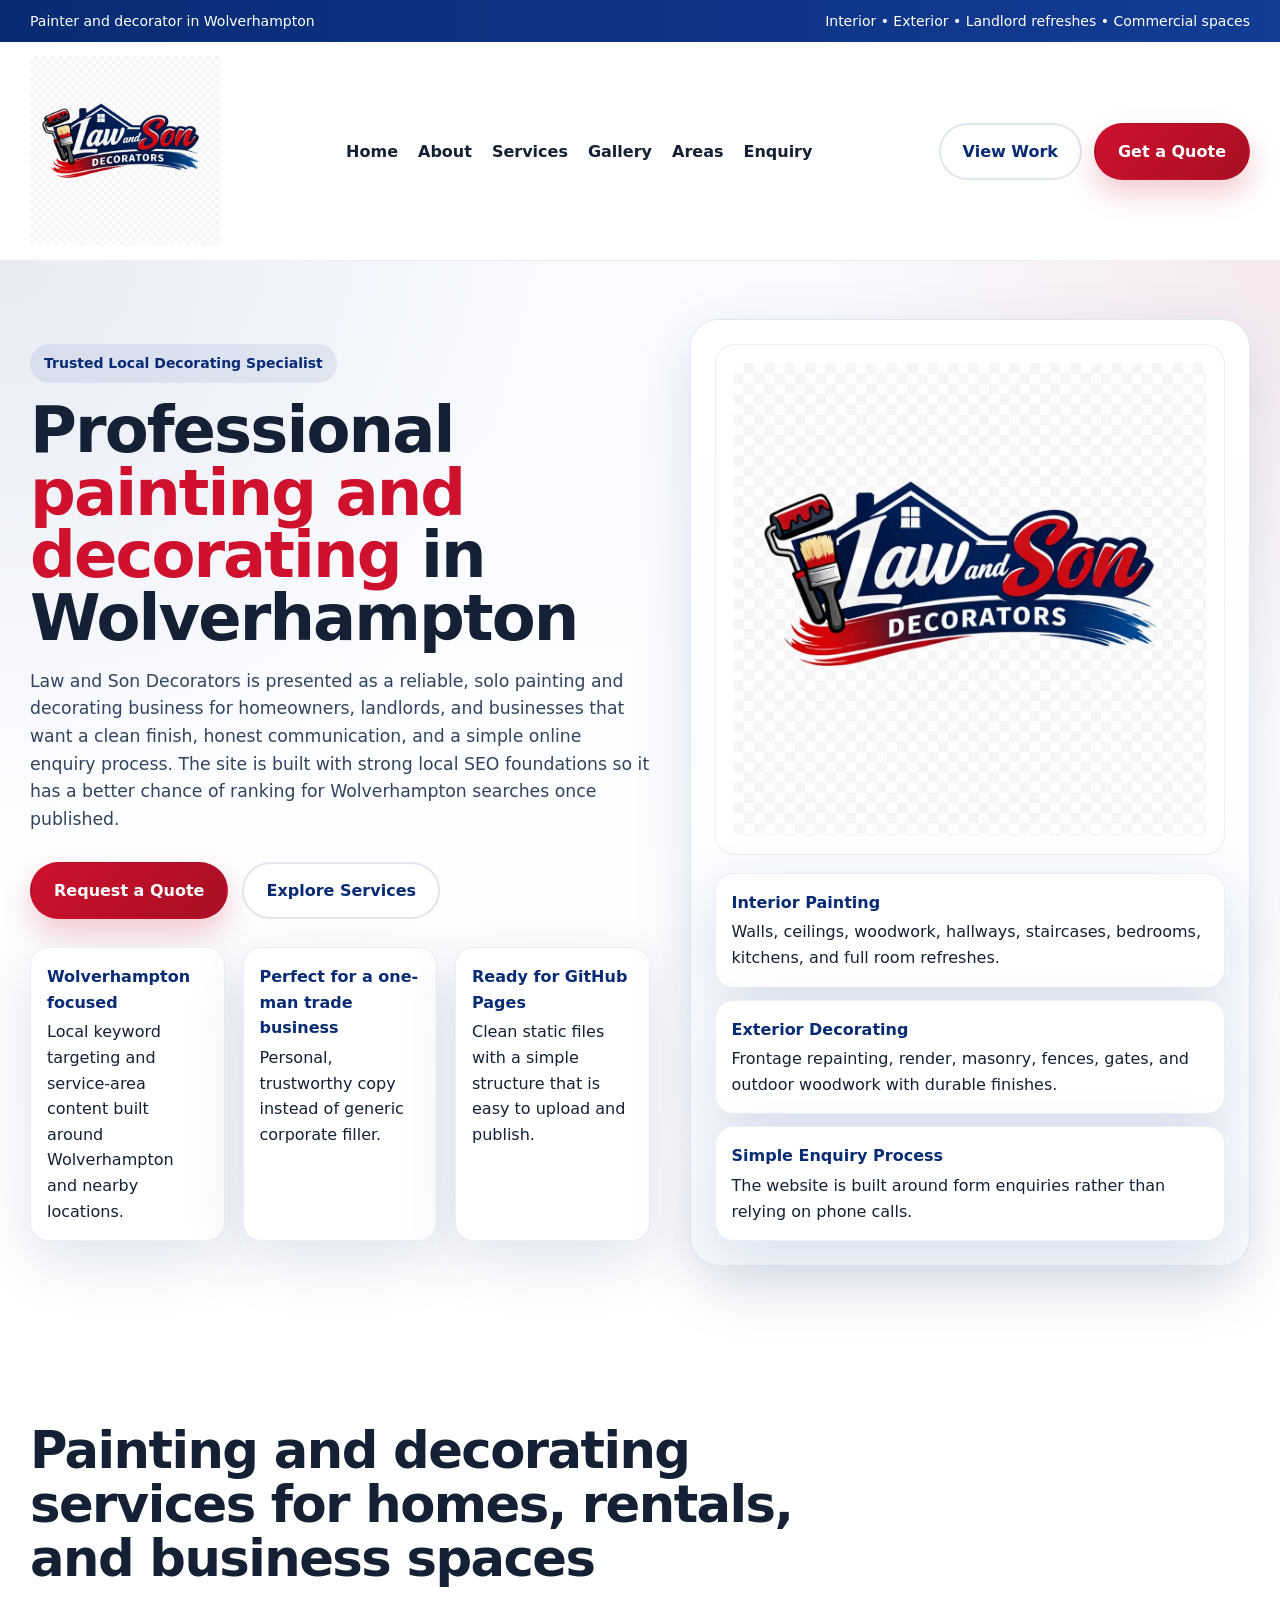
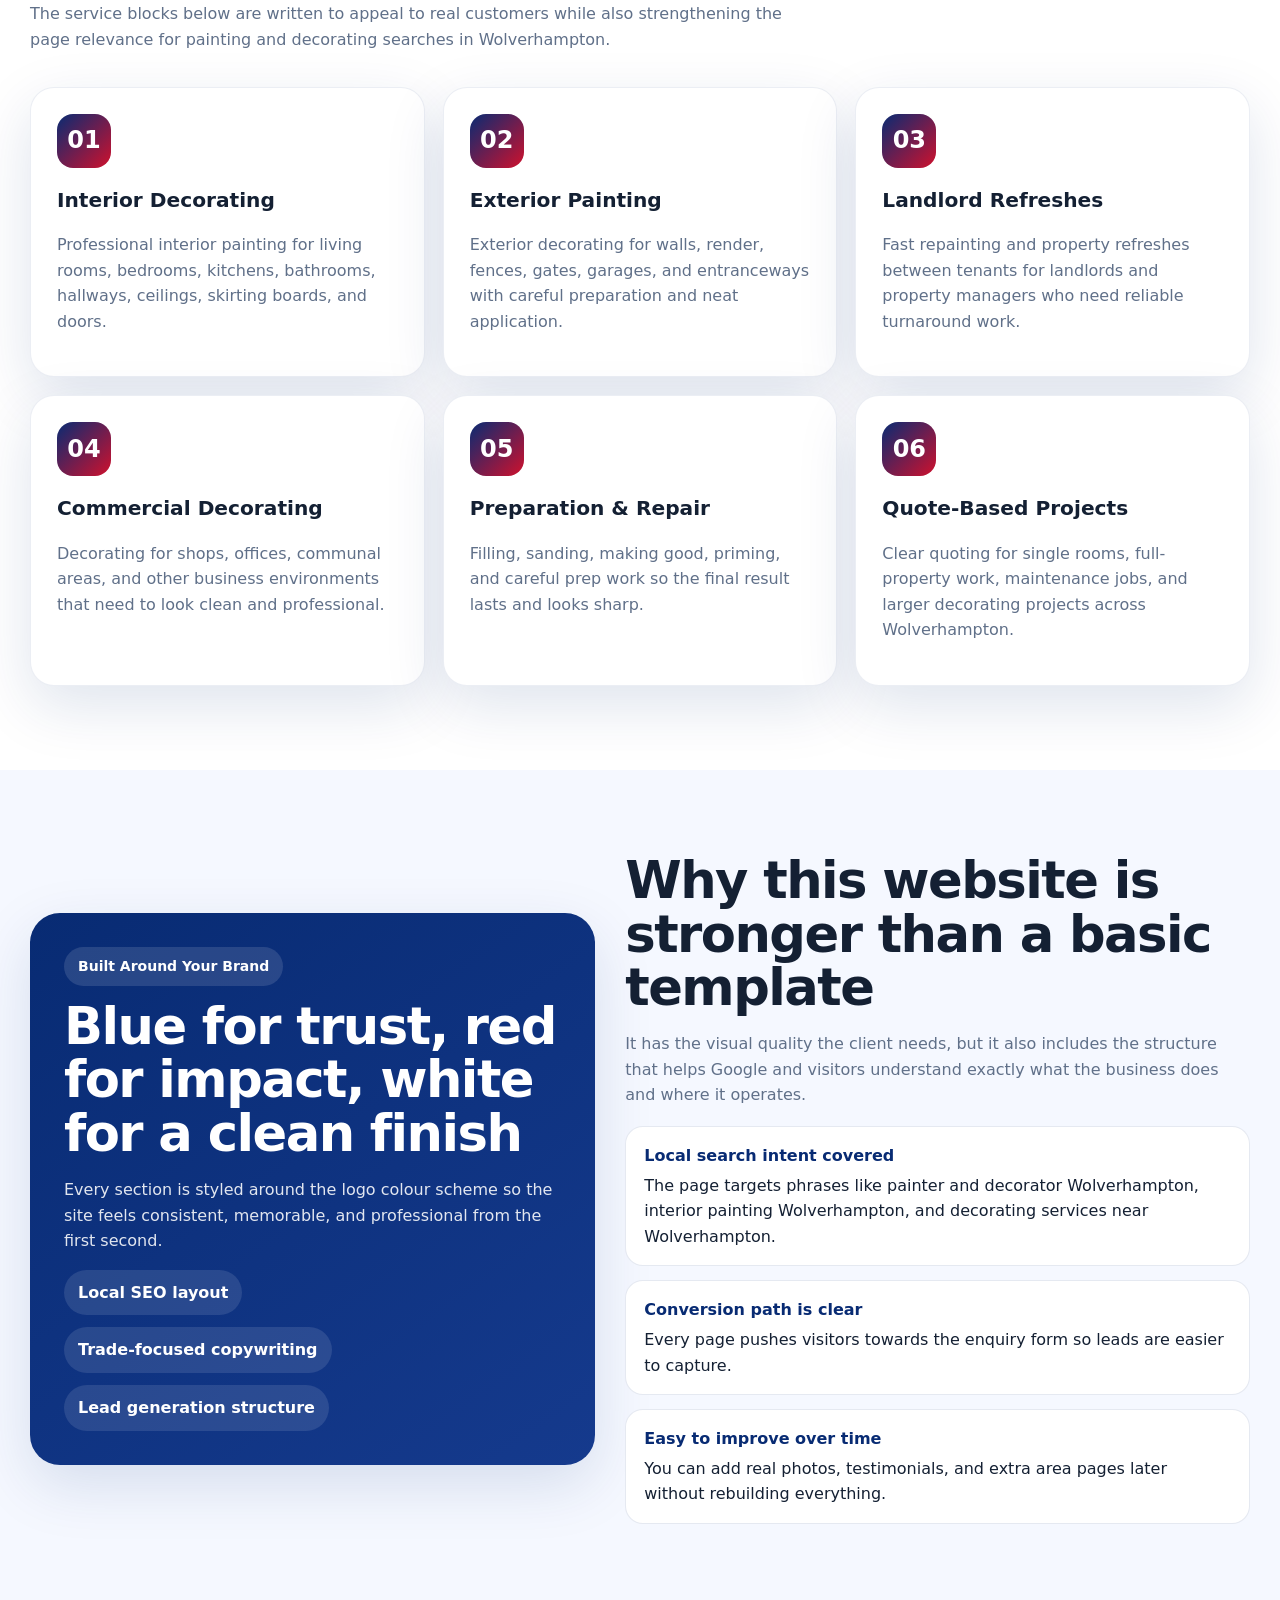
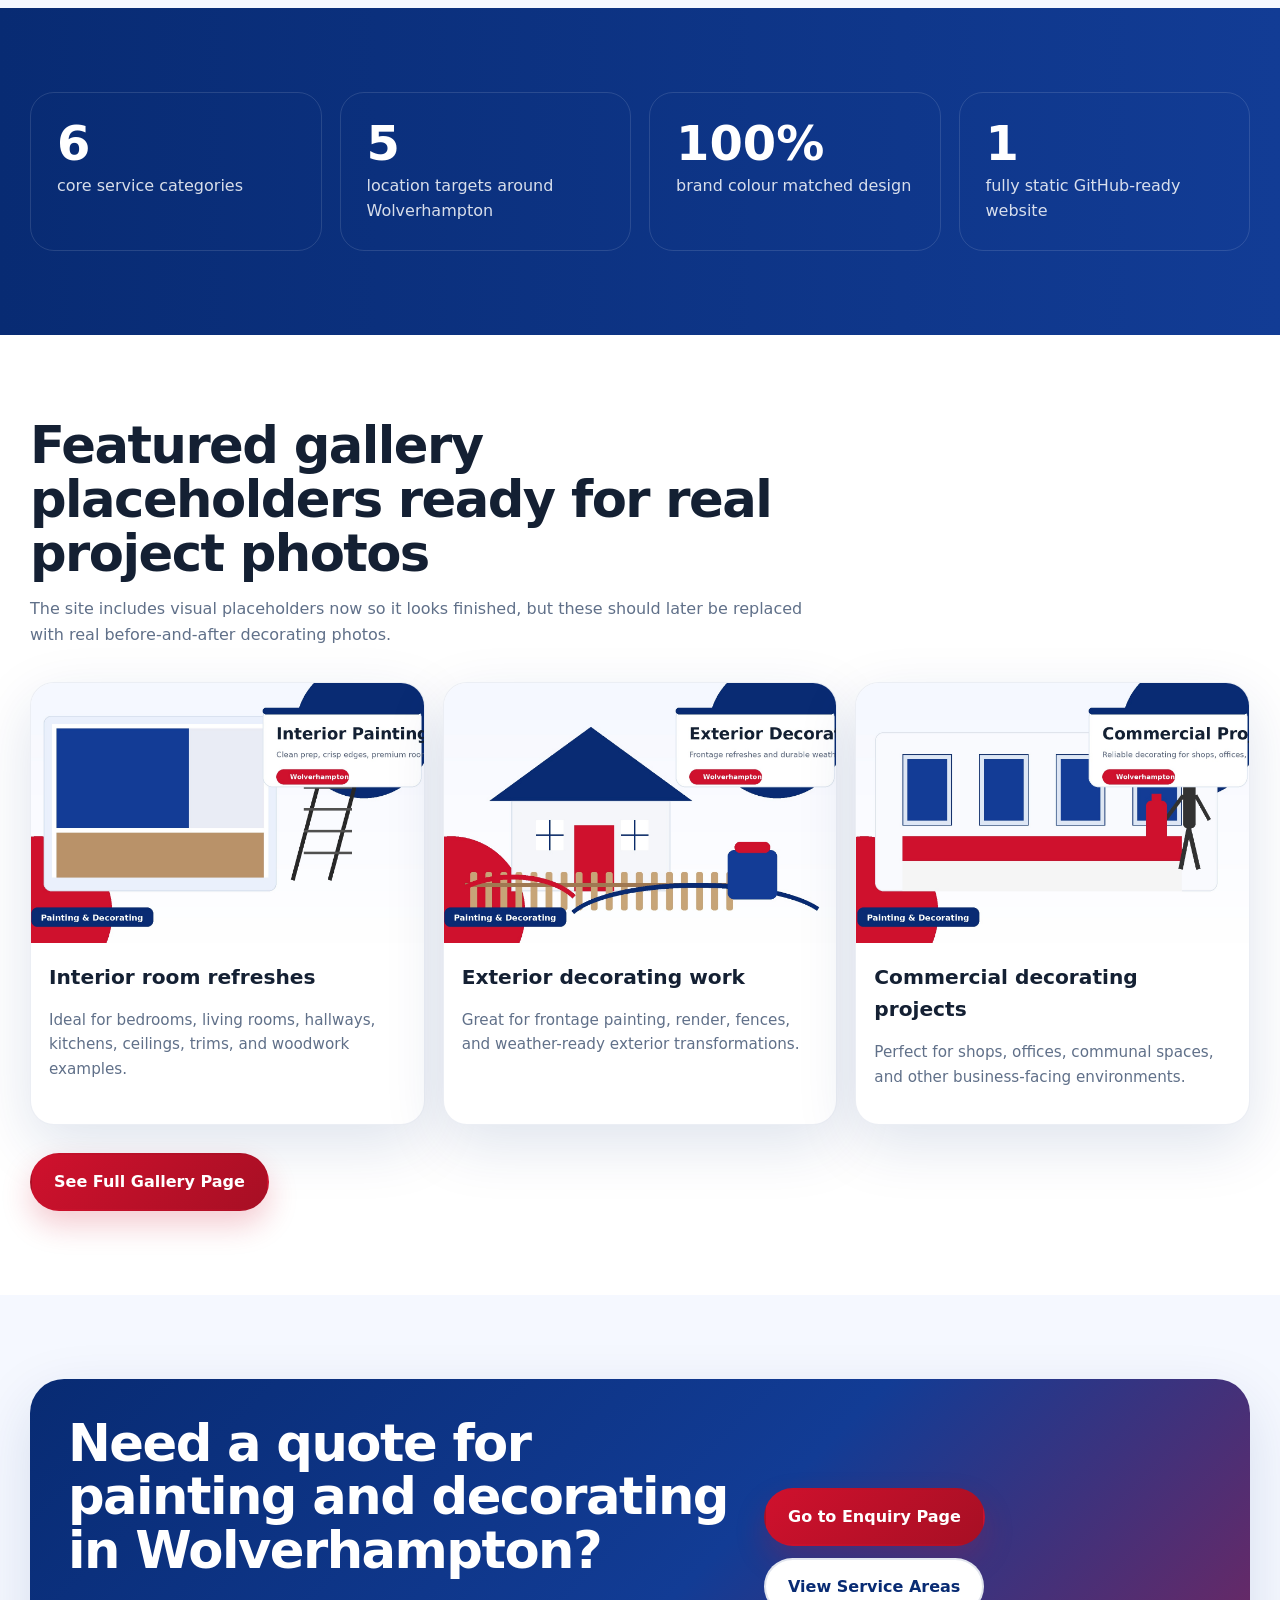
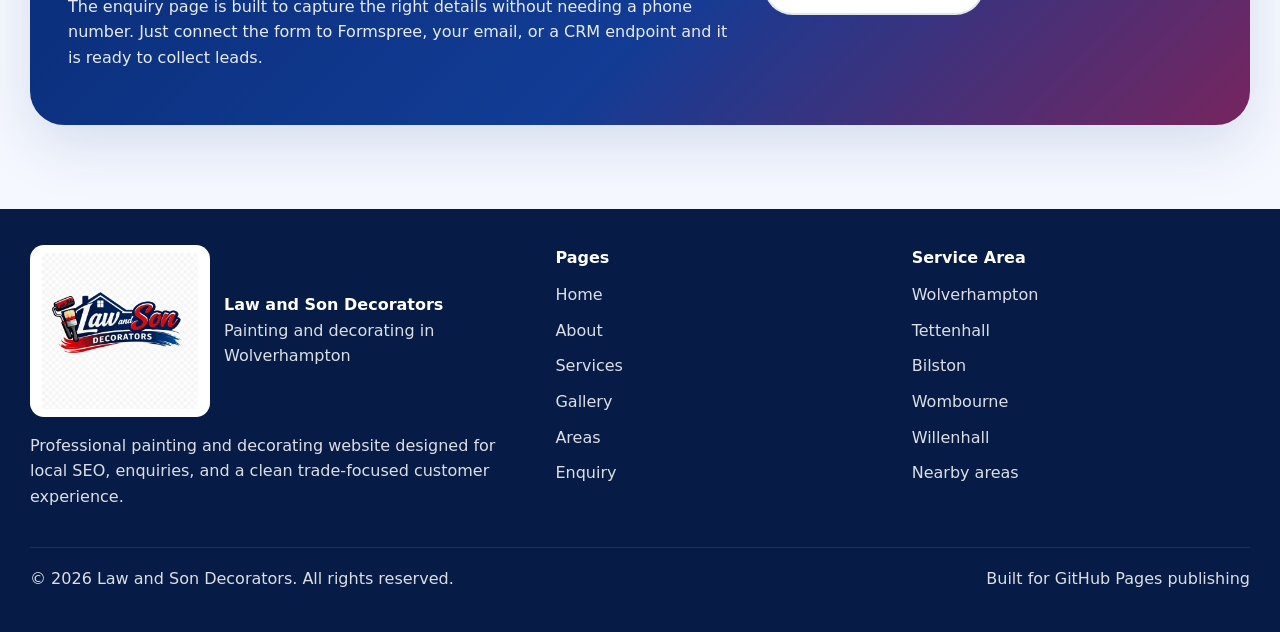
==== index.html @ 8b0f20b0 "Add files via upload" ====
<!DOCTYPE html>
<html lang="en-GB">
<head>
  <meta charset="UTF-8" />
<meta name="viewport" content="width=device-width, initial-scale=1.0" />
<link rel="icon" href="assets/images/favicon.png" />
<link rel="stylesheet" href="assets/css/styles.css" />
<script defer src="assets/js/main.js"></script>
  <title>Painter and Decorator Wolverhampton | Law and Son Decorators</title>
  <meta name="description" content="Law and Son Decorators is a Wolverhampton painting and decorating business offering interior painting, exterior decorating, landlord refreshes and commercial decorating services." />
  <meta name="keywords" content="painter and decorator Wolverhampton, Wolverhampton decorators, interior painting Wolverhampton, exterior painting Wolverhampton, decorating services Wolverhampton" />
  <meta name="robots" content="index,follow,max-image-preview:large" />
  <link rel="canonical" href="https://www.lawandsondecorators.co.uk/" />
  <meta property="og:title" content="Law and Son Decorators | Painter and Decorator in Wolverhampton" />
  <meta property="og:description" content="Professional painting and decorating services in Wolverhampton for homes, landlords and commercial spaces." />
  <meta property="og:type" content="website" />
  <meta property="og:locale" content="en_GB" />
  
<script type="application/ld+json">
{
  "@context":"https://schema.org",
  "@type":"HousePainter",
  "name":"Law and Son Decorators",
  "image":"https://www.lawandsondecorators.co.uk/assets/images/logo.jpg",
  "url":"https://www.lawandsondecorators.co.uk/",
  "areaServed":[
    {"@type":"City","name":"Wolverhampton"},
    {"@type":"Place","name":"Tettenhall"},
    {"@type":"Place","name":"Bilston"},
    {"@type":"Place","name":"Wombourne"},
    {"@type":"Place","name":"Willenhall"}
  ],
  "address":{
    "@type":"PostalAddress",
    "addressLocality":"Wolverhampton",
    "addressCountry":"GB"
  },
  "description":"Painting and decorating services in Wolverhampton including interior painting, exterior decorating, landlord refreshes and commercial decorating."
}
</script>

</head>
<body>
  
<div class="topbar">
  <div class="container topbar-inner">
    <div>Painter and decorator in Wolverhampton</div>
    <div>Interior • Exterior • Landlord refreshes • Commercial spaces</div>
  </div>
</div>

  
<header>
  <div class="container">
    <nav class="nav">
      <a class="brand" href="index.html" aria-label="Law and Son Decorators home">
        <img src="assets/images/logo.jpg" alt="Law and Son Decorators logo" />
      </a>

      <div class="nav-links">
        <a href="index.html">Home</a>
        <a href="about.html">About</a>
        <a href="services.html">Services</a>
        <a href="gallery.html">Gallery</a>
        <a href="areas.html">Areas</a>
        <a href="enquiry.html">Enquiry</a>
      </div>

      <div class="nav-cta">
        <a class="btn btn-secondary" href="gallery.html">View Work</a>
        <a class="btn btn-primary" href="enquiry.html">Get a Quote</a>
      </div>

      <button class="menu-btn" id="menuToggle" aria-label="Toggle menu">Menu</button>
    </nav>

    <div class="mobile-panel" id="mobilePanel">
      <div class="mobile-links">
        <a href="index.html">Home</a>
        <a href="about.html">About</a>
        <a href="services.html">Services</a>
        <a href="gallery.html">Gallery</a>
        <a href="areas.html">Areas</a>
        <a href="enquiry.html">Enquiry</a>
      </div>
    </div>
  </div>
</header>


  <main>
    <section class="hero">
      <div class="container hero-grid">
        <div>
          <div class="eyebrow">Trusted Local Decorating Specialist</div>
          <h1>Professional <span>painting and decorating</span> in Wolverhampton</h1>
          <p class="lead">
            Law and Son Decorators is presented as a reliable, solo painting and decorating business for homeowners,
            landlords, and businesses that want a clean finish, honest communication, and a simple online enquiry process.
            The site is built with strong local SEO foundations so it has a better chance of ranking for Wolverhampton searches once published.
          </p>

          <div class="hero-actions">
            <a class="btn btn-primary" href="enquiry.html">Request a Quote</a>
            <a class="btn btn-secondary" href="services.html">Explore Services</a>
          </div>

          <div class="hero-points">
            <div class="point">
              <strong>Wolverhampton focused</strong>
              Local keyword targeting and service-area content built around Wolverhampton and nearby locations.
            </div>
            <div class="point">
              <strong>Perfect for a one-man trade business</strong>
              Personal, trustworthy copy instead of generic corporate filler.
            </div>
            <div class="point">
              <strong>Ready for GitHub Pages</strong>
              Clean static files with a simple structure that is easy to upload and publish.
            </div>
          </div>
        </div>

        <div class="hero-card">
          <div class="hero-logo">
            <img src="assets/images/logo.jpg" alt="Law and Son Decorators logo" />
          </div>
          <div class="quote-stack">
            <div class="point">
              <strong>Interior Painting</strong>
              Walls, ceilings, woodwork, hallways, staircases, bedrooms, kitchens, and full room refreshes.
            </div>
            <div class="point">
              <strong>Exterior Decorating</strong>
              Frontage repainting, render, masonry, fences, gates, and outdoor woodwork with durable finishes.
            </div>
            <div class="point">
              <strong>Simple Enquiry Process</strong>
              The website is built around form enquiries rather than relying on phone calls.
            </div>
          </div>
        </div>
      </div>
    </section>

    <section class="section">
      <div class="container">
        <div class="section-head">
          <h2>Painting and decorating services for homes, rentals, and business spaces</h2>
          <p class="muted">
            The service blocks below are written to appeal to real customers while also strengthening the page relevance for painting and decorating searches in Wolverhampton.
          </p>
        </div>

        <div class="grid-3">
          <article class="card">
            <div class="icon">01</div>
            <h3>Interior Decorating</h3>
            <p class="muted">Professional interior painting for living rooms, bedrooms, kitchens, bathrooms, hallways, ceilings, skirting boards, and doors.</p>
          </article>
          <article class="card">
            <div class="icon">02</div>
            <h3>Exterior Painting</h3>
            <p class="muted">Exterior decorating for walls, render, fences, gates, garages, and entranceways with careful preparation and neat application.</p>
          </article>
          <article class="card">
            <div class="icon">03</div>
            <h3>Landlord Refreshes</h3>
            <p class="muted">Fast repainting and property refreshes between tenants for landlords and property managers who need reliable turnaround work.</p>
          </article>
          <article class="card">
            <div class="icon">04</div>
            <h3>Commercial Decorating</h3>
            <p class="muted">Decorating for shops, offices, communal areas, and other business environments that need to look clean and professional.</p>
          </article>
          <article class="card">
            <div class="icon">05</div>
            <h3>Preparation & Repair</h3>
            <p class="muted">Filling, sanding, making good, priming, and careful prep work so the final result lasts and looks sharp.</p>
          </article>
          <article class="card">
            <div class="icon">06</div>
            <h3>Quote-Based Projects</h3>
            <p class="muted">Clear quoting for single rooms, full-property work, maintenance jobs, and larger decorating projects across Wolverhampton.</p>
          </article>
        </div>
      </div>
    </section>

    <section class="section off">
      <div class="container split">
        <div class="panel">
          <div>
            <div class="eyebrow">Built Around Your Brand</div>
            <h2 style="color:white;margin-top:14px;">Blue for trust, red for impact, white for a clean finish</h2>
            <p>
              Every section is styled around the logo colour scheme so the site feels consistent, memorable, and professional from the first second.
            </p>
          </div>
          <div class="badges">
            <div class="badge">Local SEO layout</div>
            <div class="badge">Trade-focused copywriting</div>
            <div class="badge">Lead generation structure</div>
          </div>
        </div>

        <div>
          <div class="section-head" style="margin-bottom:18px;">
            <h2>Why this website is stronger than a basic template</h2>
            <p class="muted">
              It has the visual quality the client needs, but it also includes the structure that helps Google and visitors understand exactly what the business does and where it operates.
            </p>
          </div>
          <div class="checklist">
            <div class="check">
              <strong>Local search intent covered</strong>
              The page targets phrases like painter and decorator Wolverhampton, interior painting Wolverhampton, and decorating services near Wolverhampton.
            </div>
            <div class="check">
              <strong>Conversion path is clear</strong>
              Every page pushes visitors towards the enquiry form so leads are easier to capture.
            </div>
            <div class="check">
              <strong>Easy to improve over time</strong>
              You can add real photos, testimonials, and extra area pages later without rebuilding everything.
            </div>
          </div>
        </div>
      </div>
    </section>

    <section class="section stats">
      <div class="container">
        <div class="stats-grid">
          <div class="stat-card">
            <strong>6</strong>
            <span>core service categories</span>
          </div>
          <div class="stat-card">
            <strong>5</strong>
            <span>location targets around Wolverhampton</span>
          </div>
          <div class="stat-card">
            <strong>100%</strong>
            <span>brand colour matched design</span>
          </div>
          <div class="stat-card">
            <strong>1</strong>
            <span>fully static GitHub-ready website</span>
          </div>
        </div>
      </div>
    </section>

    <section class="section" id="featured-work">
      <div class="container">
        <div class="section-head">
          <h2>Featured gallery placeholders ready for real project photos</h2>
          <p class="muted">
            The site includes visual placeholders now so it looks finished, but these should later be replaced with real before-and-after decorating photos.
          </p>
        </div>

        <div class="gallery-grid">
          <article class="photo-card">
            <img src="assets/images/interior-painting.jpg" alt="Interior painting service visual for Law and Son Decorators" />
            <div class="copy">
              <h3>Interior room refreshes</h3>
              <p class="small">Ideal for bedrooms, living rooms, hallways, kitchens, ceilings, trims, and woodwork examples.</p>
            </div>
          </article>
          <article class="photo-card">
            <img src="assets/images/exterior-decorating.jpg" alt="Exterior decorating service visual for Law and Son Decorators" />
            <div class="copy">
              <h3>Exterior decorating work</h3>
              <p class="small">Great for frontage painting, render, fences, and weather-ready exterior transformations.</p>
            </div>
          </article>
          <article class="photo-card">
            <img src="assets/images/commercial-decorating.jpg" alt="Commercial decorating service visual for Law and Son Decorators" />
            <div class="copy">
              <h3>Commercial decorating projects</h3>
              <p class="small">Perfect for shops, offices, communal spaces, and other business-facing environments.</p>
            </div>
          </article>
        </div>

        <div style="margin-top:28px;">
          <a class="btn btn-primary" href="gallery.html">See Full Gallery Page</a>
        </div>
      </div>
    </section>

    <section class="section off">
      <div class="container">
        <div class="cta-box">
          <div>
            <h2 style="color:white;margin:0 0 12px;">Need a quote for painting and decorating in Wolverhampton?</h2>
            <p>
              The enquiry page is built to capture the right details without needing a phone number.
              Just connect the form to Formspree, your email, or a CRM endpoint and it is ready to collect leads.
            </p>
          </div>
          <div style="display:flex;gap:12px;flex-wrap:wrap;">
            <a class="btn btn-primary" href="enquiry.html">Go to Enquiry Page</a>
            <a class="btn btn-secondary" href="areas.html">View Service Areas</a>
          </div>
        </div>
      </div>
    </section>
  </main>

  
<footer>
  <div class="container">
    <div class="footer-top">
      <div>
        <div class="footer-brand">
          <img src="assets/images/logo.jpg" alt="Law and Son Decorators footer logo" />
          <div>
            <div style="font-weight:800;color:white;">Law and Son Decorators</div>
            <div>Painting and decorating in Wolverhampton</div>
          </div>
        </div>
        <p style="max-width:46ch;margin-top:16px;">
          Professional painting and decorating website designed for local SEO, enquiries, and a clean trade-focused customer experience.
        </p>
      </div>

      <div>
        <div style="font-weight:800;color:white;margin-bottom:12px;">Pages</div>
        <div class="footer-list">
          <a href="index.html">Home</a>
          <a href="about.html">About</a>
          <a href="services.html">Services</a>
          <a href="gallery.html">Gallery</a>
          <a href="areas.html">Areas</a>
          <a href="enquiry.html">Enquiry</a>
        </div>
      </div>

      <div>
        <div style="font-weight:800;color:white;margin-bottom:12px;">Service Area</div>
        <div class="footer-list">
          <span>Wolverhampton</span>
          <span>Tettenhall</span>
          <span>Bilston</span>
          <span>Wombourne</span>
          <span>Willenhall</span>
          <span>Nearby areas</span>
        </div>
      </div>
    </div>

    <div class="copy-row">
      <div>© 2026 Law and Son Decorators. All rights reserved.</div>
      <div>Built for GitHub Pages publishing</div>
    </div>
  </div>
</footer>

</body>
</html>
---- assets/css/styles.css ----
:root{
  --navy:#082b73;
  --navy-2:#123c95;
  --red:#cf112d;
  --red-2:#e43a52;
  --red-3:#a70f24;
  --white:#ffffff;
  --off:#f5f8ff;
  --off-2:#eef4ff;
  --ink:#142033;
  --muted:#607089;
  --line:#d8e1ef;
  --shadow:0 20px 60px rgba(8,43,115,.13);
  --radius:24px;
  --radius-sm:18px;
  --max:1220px;
}
*{box-sizing:border-box}
html{scroll-behavior:smooth}
body{
  margin:0;
  font-family:Inter,ui-sans-serif,system-ui,-apple-system,"Segoe UI",Arial,sans-serif;
  color:var(--ink);
  background:#fff;
  line-height:1.6;
}
img{max-width:100%;display:block}
a{text-decoration:none;color:inherit}
.container{width:min(var(--max),calc(100% - 32px));margin:0 auto}
.topbar{
  background:linear-gradient(90deg,var(--navy),var(--navy-2));
  color:#fff;
  font-size:14px;
}
.topbar-inner{
  display:flex;
  justify-content:space-between;
  gap:14px;
  flex-wrap:wrap;
  padding:10px 0;
}
header{
  position:sticky;
  top:0;
  z-index:50;
  background:rgba(255,255,255,.96);
  backdrop-filter:blur(14px);
  border-bottom:1px solid rgba(8,43,115,.08);
}
.nav{
  display:flex;
  align-items:center;
  justify-content:space-between;
  gap:18px;
  padding:14px 0;
}
.brand img{
  width:190px;
  max-width:44vw;
  object-fit:contain;
}
.nav-links{
  display:flex;
  align-items:center;
  gap:20px;
  font-weight:700;
}
.nav-links a:hover,.nav-links a.active{color:var(--navy)}
.nav-cta{
  display:flex;
  align-items:center;
  gap:12px;
}
.menu-btn{
  display:none;
  border:1px solid var(--line);
  background:#fff;
  border-radius:12px;
  padding:10px 12px;
  color:var(--navy);
  font-weight:800;
}
.mobile-panel{display:none;padding:0 0 14px}
.mobile-panel.open{display:block}
.mobile-links{
  display:grid;
  gap:10px;
  padding-top:10px;
  border-top:1px solid rgba(8,43,115,.08);
}
.mobile-links a{
  padding:10px 0;
  font-weight:700;
}
.btn{
  display:inline-flex;
  align-items:center;
  justify-content:center;
  gap:10px;
  border-radius:999px;
  padding:14px 22px;
  border:2px solid transparent;
  font-weight:800;
  transition:.2s ease;
}
.btn:hover{transform:translateY(-1px)}
.btn-primary{
  background:linear-gradient(135deg,var(--red),var(--red-3));
  color:#fff;
  box-shadow:0 14px 30px rgba(207,17,45,.22);
}
.btn-secondary{
  background:#fff;
  color:var(--navy);
  border-color:rgba(8,43,115,.12);
}
.hero{
  position:relative;
  overflow:hidden;
  background:
    radial-gradient(circle at top right, rgba(207,17,45,.08), transparent 28%),
    radial-gradient(circle at left top, rgba(8,43,115,.08), transparent 34%),
    linear-gradient(180deg, #f9fbff 0%, #fff 85%);
}
.hero-grid{
  display:grid;
  grid-template-columns:1.05fr .95fr;
  gap:40px;
  align-items:center;
  padding:58px 0 74px;
}
.eyebrow{
  display:inline-flex;
  align-items:center;
  gap:10px;
  padding:8px 14px;
  border-radius:999px;
  background:rgba(8,43,115,.08);
  color:var(--navy);
  font-weight:800;
  font-size:14px;
}
h1,.h1{
  font-size:clamp(2.4rem,5vw,4.7rem);
  line-height:.98;
  letter-spacing:-.03em;
  margin:16px 0 18px;
}
h2,.h2{
  font-size:clamp(2rem,4vw,3.2rem);
  line-height:1.05;
  letter-spacing:-.03em;
  margin:0 0 12px;
}
h3{
  margin:0 0 8px;
  font-size:1.26rem;
}
.lead{
  font-size:1.08rem;
  color:#31445d;
  max-width:63ch;
}
.hero h1 span,.page-banner h1 span{color:var(--red)}
.hero-actions{
  display:flex;
  gap:14px;
  flex-wrap:wrap;
  margin:28px 0;
}
.hero-points,.stats-grid,.grid-2,.grid-3,.gallery-grid,.service-detail-grid,.areas-grid,.testimonial-grid,.footer-top{
  display:grid;
  gap:18px;
}
.hero-points{grid-template-columns:repeat(3,minmax(0,1fr)); margin-top:18px}
.grid-2{grid-template-columns:repeat(2,minmax(0,1fr))}
.grid-3,.areas-grid,.testimonial-grid{grid-template-columns:repeat(3,minmax(0,1fr))}
.stats-grid{grid-template-columns:repeat(4,minmax(0,1fr))}
.gallery-grid{grid-template-columns:repeat(3,minmax(0,1fr))}
.service-detail-grid{grid-template-columns:repeat(2,minmax(0,1fr))}
.card,.stat-card,.info-card,.photo-card,.contact-card,.feature-card{
  background:#fff;
  border:1px solid rgba(8,43,115,.08);
  border-radius:var(--radius);
  padding:26px;
  box-shadow:var(--shadow);
}
.point{
  background:#fff;
  border:1px solid rgba(8,43,115,.08);
  border-radius:18px;
  padding:16px;
  box-shadow:var(--shadow);
}
.point strong,.check strong,.service-list li strong,.contact-list strong{display:block;color:var(--navy);margin-bottom:4px}
.hero-card{
  background:linear-gradient(180deg,#fff 0%,#f8fbff 100%);
  border:1px solid rgba(8,43,115,.10);
  border-radius:28px;
  padding:24px;
  box-shadow:var(--shadow);
}
.hero-logo{
  width:100%;
  background:#fff;
  border-radius:20px;
  padding:18px;
  border:1px solid rgba(8,43,115,.08);
}
.quote-stack{display:grid;gap:12px;margin-top:18px}
.section{padding:84px 0}
.section.off{background:var(--off)}
.section-head{
  max-width:780px;
  margin-bottom:34px;
}
.section-head.center{text-align:center;margin-left:auto;margin-right:auto}
.muted{color:var(--muted)}
.icon{
  width:54px;
  height:54px;
  border-radius:16px;
  display:grid;
  place-items:center;
  margin-bottom:16px;
  color:#fff;
  font-weight:900;
  font-size:24px;
  background:linear-gradient(135deg,var(--navy),var(--red));
}
.split{
  display:grid;
  grid-template-columns:.95fr 1.05fr;
  gap:30px;
  align-items:center;
}
.panel{
  background:linear-gradient(145deg,var(--navy),#153a8d);
  color:#fff;
  border-radius:30px;
  padding:34px;
  min-height:420px;
  box-shadow:var(--shadow);
  display:flex;
  flex-direction:column;
  justify-content:space-between;
}
.panel .eyebrow{background:rgba(255,255,255,.12); color:#fff}
.panel p{color:rgba(255,255,255,.88)}
.badges{display:grid;gap:12px}
.badge{
  display:inline-flex;
  width:fit-content;
  align-items:center;
  gap:10px;
  padding:10px 14px;
  border-radius:999px;
  background:rgba(255,255,255,.11);
  font-weight:700;
}
.checklist,.seo-list,.contact-list,.service-list,.process-grid{
  display:grid;
  gap:14px;
}
.check,.seo-item,.contact-item,.area-card{
  border:1px solid rgba(8,43,115,.10);
  border-radius:18px;
  padding:16px 18px;
  background:#fff;
}
.stats{
  background:linear-gradient(90deg,var(--navy),#123c95);
  color:#fff;
}
.stat-card{background:transparent;border-color:rgba(255,255,255,.12);box-shadow:none}
.stat-card strong{
  display:block;
  font-size:clamp(2rem,4vw,3rem);
  line-height:1;
  margin-bottom:6px;
}
.stat-card span{color:rgba(255,255,255,.84)}
.photo-card{
  padding:0;
  overflow:hidden;
}
.photo-card img{
  width:100%;
  height:260px;
  object-fit:cover;
}
.photo-card .copy{padding:18px 18px 20px}
.service-list{
  list-style:none;
  padding:0;
  margin:0;
}
.service-list li{
  border:1px solid rgba(8,43,115,.08);
  border-radius:18px;
  padding:16px 18px;
  background:#fff;
}
.page-banner{
  background:
    radial-gradient(circle at top right, rgba(207,17,45,.08), transparent 25%),
    linear-gradient(180deg,#f8fbff 0%,#fff 100%);
  padding:64px 0 54px;
}
.breadcrumb{
  font-size:.95rem;
  color:var(--muted);
}
.image-cover{
  width:100%;
  height:100%;
  min-height:340px;
  object-fit:cover;
  border-radius:28px;
  box-shadow:var(--shadow);
}
.form{
  display:grid;
  gap:14px;
}
.field{
  display:grid;
  gap:8px;
}
label{font-weight:700;color:var(--navy)}
input,textarea,select{
  width:100%;
  border:1px solid #cbd5e1;
  border-radius:16px;
  padding:14px 16px;
  font:inherit;
  outline:none;
  background:#fff;
}
input:focus,textarea:focus,select:focus{
  border-color:var(--navy);
  box-shadow:0 0 0 4px rgba(8,43,115,.08);
}
textarea{resize:vertical; min-height:170px}
footer{
  background:#061b46;
  color:rgba(255,255,255,.86);
  padding:36px 0 40px;
}
.footer-top{
  grid-template-columns:1.2fr .8fr .8fr;
  align-items:start;
  margin-bottom:22px;
}
.footer-brand{
  display:flex;
  align-items:center;
  gap:14px;
}
.footer-brand img{
  width:180px;
  background:#fff;
  padding:8px 12px;
  border-radius:14px;
}
.footer-list{
  display:grid;
  gap:10px;
}
.footer-list a:hover{color:#fff}
.copy-row{
  border-top:1px solid rgba(255,255,255,.10);
  padding-top:18px;
  display:flex;
  justify-content:space-between;
  gap:12px;
  flex-wrap:wrap;
}
.small{font-size:.95rem;color:var(--muted)}
.cta-box{
  background:linear-gradient(135deg,var(--navy),#123c95 55%,var(--red) 140%);
  color:#fff;
  border-radius:34px;
  padding:38px;
  box-shadow:var(--shadow);
  display:grid;
  grid-template-columns:1.2fr .8fr;
  gap:24px;
  align-items:center;
}
.cta-box p{color:rgba(255,255,255,.9)}
.table-like{
  display:grid;
  gap:12px;
}
.table-row{
  display:grid;
  grid-template-columns:1fr 1fr;
  gap:14px;
}
.notice{
  border-left:4px solid var(--red);
  padding-left:14px;
}
@media (max-width:1024px){
  .hero-grid,.split,.cta-box,.footer-top,.table-row{grid-template-columns:1fr}
  .grid-3,.gallery-grid,.service-detail-grid,.areas-grid,.testimonial-grid,.stats-grid{grid-template-columns:repeat(2,minmax(0,1fr))}
  .hero-points{grid-template-columns:1fr}
}
@media (max-width:780px){
  .nav-links,.nav-cta{display:none}
  .menu-btn{display:inline-flex}
  .section{padding:66px 0}
  .grid-2,.grid-3,.gallery-grid,.service-detail-grid,.areas-grid,.testimonial-grid,.stats-grid{grid-template-columns:1fr}
  .topbar-inner{justify-content:center;text-align:center}
  h1,.h1,h2,.h2{font-size:clamp(2rem,12vw,3.6rem)}
}
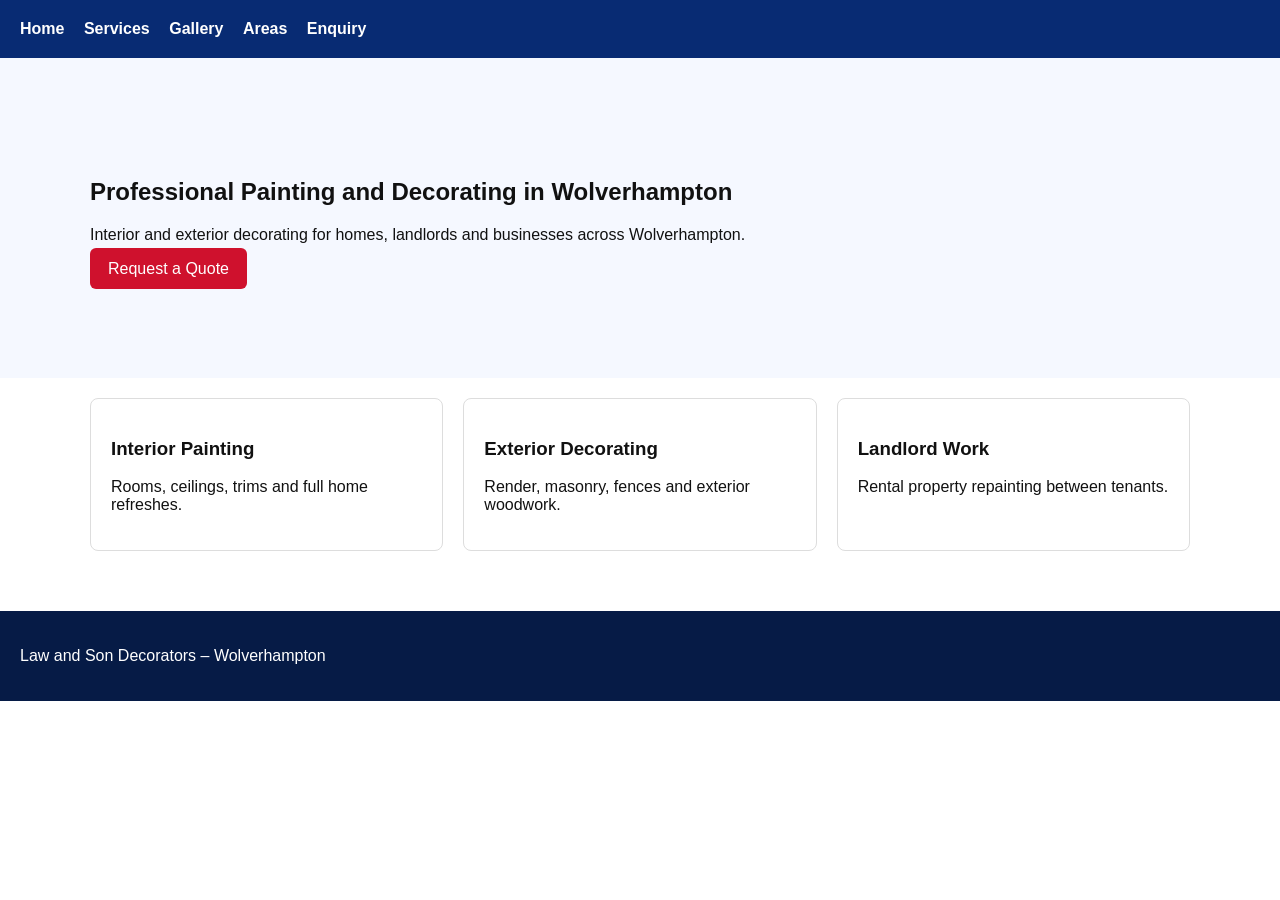
==== commit c6b975b6: "Add files via upload" ====
--- a/index.html
+++ b/index.html
@@ -1,363 +1,37 @@
+
 <!DOCTYPE html>
-<html lang="en-GB">
+<html>
 <head>
-  <meta charset="UTF-8" />
-<meta name="viewport" content="width=device-width, initial-scale=1.0" />
-<link rel="icon" href="assets/images/favicon.png" />
-<link rel="stylesheet" href="assets/css/styles.css" />
-<script defer src="assets/js/main.js"></script>
-  <title>Painter and Decorator Wolverhampton | Law and Son Decorators</title>
-  <meta name="description" content="Law and Son Decorators is a Wolverhampton painting and decorating business offering interior painting, exterior decorating, landlord refreshes and commercial decorating services." />
-  <meta name="keywords" content="painter and decorator Wolverhampton, Wolverhampton decorators, interior painting Wolverhampton, exterior painting Wolverhampton, decorating services Wolverhampton" />
-  <meta name="robots" content="index,follow,max-image-preview:large" />
-  <link rel="canonical" href="https://www.lawandsondecorators.co.uk/" />
-  <meta property="og:title" content="Law and Son Decorators | Painter and Decorator in Wolverhampton" />
-  <meta property="og:description" content="Professional painting and decorating services in Wolverhampton for homes, landlords and commercial spaces." />
-  <meta property="og:type" content="website" />
-  <meta property="og:locale" content="en_GB" />
-  
-<script type="application/ld+json">
-{
-  "@context":"https://schema.org",
-  "@type":"HousePainter",
-  "name":"Law and Son Decorators",
-  "image":"https://www.lawandsondecorators.co.uk/assets/images/logo.jpg",
-  "url":"https://www.lawandsondecorators.co.uk/",
-  "areaServed":[
-    {"@type":"City","name":"Wolverhampton"},
-    {"@type":"Place","name":"Tettenhall"},
-    {"@type":"Place","name":"Bilston"},
-    {"@type":"Place","name":"Wombourne"},
-    {"@type":"Place","name":"Willenhall"}
-  ],
-  "address":{
-    "@type":"PostalAddress",
-    "addressLocality":"Wolverhampton",
-    "addressCountry":"GB"
-  },
-  "description":"Painting and decorating services in Wolverhampton including interior painting, exterior decorating, landlord refreshes and commercial decorating."
-}
-</script>
-
+<title>Painter and Decorator Wolverhampton | Law and Son Decorators</title>
+<link rel="stylesheet" href="assets/css/styles.css">
 </head>
 <body>
-  
-<div class="topbar">
-  <div class="container topbar-inner">
-    <div>Painter and decorator in Wolverhampton</div>
-    <div>Interior • Exterior • Landlord refreshes • Commercial spaces</div>
-  </div>
+<header>
+<nav>
+<a href="index.html">Home</a>
+<a href="services.html">Services</a>
+<a href="gallery.html">Gallery</a>
+<a href="areas.html">Areas</a>
+<a href="enquiry.html">Enquiry</a>
+</nav>
+</header>
+
+<section class="hero">
+<div class="container">
+<h1>Professional Painting and Decorating in Wolverhampton</h1>
+<p>Interior and exterior decorating for homes, landlords and businesses across Wolverhampton.</p>
+<a class="btn" href="enquiry.html">Request a Quote</a>
+</div>
+</section>
+
+<div class="container grid">
+<div class="card"><h3>Interior Painting</h3><p>Rooms, ceilings, trims and full home refreshes.</p></div>
+<div class="card"><h3>Exterior Decorating</h3><p>Render, masonry, fences and exterior woodwork.</p></div>
+<div class="card"><h3>Landlord Work</h3><p>Rental property repainting between tenants.</p></div>
 </div>
 
-  
-<header>
-  <div class="container">
-    <nav class="nav">
-      <a class="brand" href="index.html" aria-label="Law and Son Decorators home">
-        <img src="assets/images/logo.jpg" alt="Law and Son Decorators logo" />
-      </a>
-
-      <div class="nav-links">
-        <a href="index.html">Home</a>
-        <a href="about.html">About</a>
-        <a href="services.html">Services</a>
-        <a href="gallery.html">Gallery</a>
-        <a href="areas.html">Areas</a>
-        <a href="enquiry.html">Enquiry</a>
-      </div>
-
-      <div class="nav-cta">
-        <a class="btn btn-secondary" href="gallery.html">View Work</a>
-        <a class="btn btn-primary" href="enquiry.html">Get a Quote</a>
-      </div>
-
-      <button class="menu-btn" id="menuToggle" aria-label="Toggle menu">Menu</button>
-    </nav>
-
-    <div class="mobile-panel" id="mobilePanel">
-      <div class="mobile-links">
-        <a href="index.html">Home</a>
-        <a href="about.html">About</a>
-        <a href="services.html">Services</a>
-        <a href="gallery.html">Gallery</a>
-        <a href="areas.html">Areas</a>
-        <a href="enquiry.html">Enquiry</a>
-      </div>
-    </div>
-  </div>
-</header>
-
-
-  <main>
-    <section class="hero">
-      <div class="container hero-grid">
-        <div>
-          <div class="eyebrow">Trusted Local Decorating Specialist</div>
-          <h1>Professional <span>painting and decorating</span> in Wolverhampton</h1>
-          <p class="lead">
-            Law and Son Decorators is presented as a reliable, solo painting and decorating business for homeowners,
-            landlords, and businesses that want a clean finish, honest communication, and a simple online enquiry process.
-            The site is built with strong local SEO foundations so it has a better chance of ranking for Wolverhampton searches once published.
-          </p>
-
-          <div class="hero-actions">
-            <a class="btn btn-primary" href="enquiry.html">Request a Quote</a>
-            <a class="btn btn-secondary" href="services.html">Explore Services</a>
-          </div>
-
-          <div class="hero-points">
-            <div class="point">
-              <strong>Wolverhampton focused</strong>
-              Local keyword targeting and service-area content built around Wolverhampton and nearby locations.
-            </div>
-            <div class="point">
-              <strong>Perfect for a one-man trade business</strong>
-              Personal, trustworthy copy instead of generic corporate filler.
-            </div>
-            <div class="point">
-              <strong>Ready for GitHub Pages</strong>
-              Clean static files with a simple structure that is easy to upload and publish.
-            </div>
-          </div>
-        </div>
-
-        <div class="hero-card">
-          <div class="hero-logo">
-            <img src="assets/images/logo.jpg" alt="Law and Son Decorators logo" />
-          </div>
-          <div class="quote-stack">
-            <div class="point">
-              <strong>Interior Painting</strong>
-              Walls, ceilings, woodwork, hallways, staircases, bedrooms, kitchens, and full room refreshes.
-            </div>
-            <div class="point">
-              <strong>Exterior Decorating</strong>
-              Frontage repainting, render, masonry, fences, gates, and outdoor woodwork with durable finishes.
-            </div>
-            <div class="point">
-              <strong>Simple Enquiry Process</strong>
-              The website is built around form enquiries rather than relying on phone calls.
-            </div>
-          </div>
-        </div>
-      </div>
-    </section>
-
-    <section class="section">
-      <div class="container">
-        <div class="section-head">
-          <h2>Painting and decorating services for homes, rentals, and business spaces</h2>
-          <p class="muted">
-            The service blocks below are written to appeal to real customers while also strengthening the page relevance for painting and decorating searches in Wolverhampton.
-          </p>
-        </div>
-
-        <div class="grid-3">
-          <article class="card">
-            <div class="icon">01</div>
-            <h3>Interior Decorating</h3>
-            <p class="muted">Professional interior painting for living rooms, bedrooms, kitchens, bathrooms, hallways, ceilings, skirting boards, and doors.</p>
-          </article>
-          <article class="card">
-            <div class="icon">02</div>
-            <h3>Exterior Painting</h3>
-            <p class="muted">Exterior decorating for walls, render, fences, gates, garages, and entranceways with careful preparation and neat application.</p>
-          </article>
-          <article class="card">
-            <div class="icon">03</div>
-            <h3>Landlord Refreshes</h3>
-            <p class="muted">Fast repainting and property refreshes between tenants for landlords and property managers who need reliable turnaround work.</p>
-          </article>
-          <article class="card">
-            <div class="icon">04</div>
-            <h3>Commercial Decorating</h3>
-            <p class="muted">Decorating for shops, offices, communal areas, and other business environments that need to look clean and professional.</p>
-          </article>
-          <article class="card">
-            <div class="icon">05</div>
-            <h3>Preparation & Repair</h3>
-            <p class="muted">Filling, sanding, making good, priming, and careful prep work so the final result lasts and looks sharp.</p>
-          </article>
-          <article class="card">
-            <div class="icon">06</div>
-            <h3>Quote-Based Projects</h3>
-            <p class="muted">Clear quoting for single rooms, full-property work, maintenance jobs, and larger decorating projects across Wolverhampton.</p>
-          </article>
-        </div>
-      </div>
-    </section>
-
-    <section class="section off">
-      <div class="container split">
-        <div class="panel">
-          <div>
-            <div class="eyebrow">Built Around Your Brand</div>
-            <h2 style="color:white;margin-top:14px;">Blue for trust, red for impact, white for a clean finish</h2>
-            <p>
-              Every section is styled around the logo colour scheme so the site feels consistent, memorable, and professional from the first second.
-            </p>
-          </div>
-          <div class="badges">
-            <div class="badge">Local SEO layout</div>
-            <div class="badge">Trade-focused copywriting</div>
-            <div class="badge">Lead generation structure</div>
-          </div>
-        </div>
-
-        <div>
-          <div class="section-head" style="margin-bottom:18px;">
-            <h2>Why this website is stronger than a basic template</h2>
-            <p class="muted">
-              It has the visual quality the client needs, but it also includes the structure that helps Google and visitors understand exactly what the business does and where it operates.
-            </p>
-          </div>
-          <div class="checklist">
-            <div class="check">
-              <strong>Local search intent covered</strong>
-              The page targets phrases like painter and decorator Wolverhampton, interior painting Wolverhampton, and decorating services near Wolverhampton.
-            </div>
-            <div class="check">
-              <strong>Conversion path is clear</strong>
-              Every page pushes visitors towards the enquiry form so leads are easier to capture.
-            </div>
-            <div class="check">
-              <strong>Easy to improve over time</strong>
-              You can add real photos, testimonials, and extra area pages later without rebuilding everything.
-            </div>
-          </div>
-        </div>
-      </div>
-    </section>
-
-    <section class="section stats">
-      <div class="container">
-        <div class="stats-grid">
-          <div class="stat-card">
-            <strong>6</strong>
-            <span>core service categories</span>
-          </div>
-          <div class="stat-card">
-            <strong>5</strong>
-            <span>location targets around Wolverhampton</span>
-          </div>
-          <div class="stat-card">
-            <strong>100%</strong>
-            <span>brand colour matched design</span>
-          </div>
-          <div class="stat-card">
-            <strong>1</strong>
-            <span>fully static GitHub-ready website</span>
-          </div>
-        </div>
-      </div>
-    </section>
-
-    <section class="section" id="featured-work">
-      <div class="container">
-        <div class="section-head">
-          <h2>Featured gallery placeholders ready for real project photos</h2>
-          <p class="muted">
-            The site includes visual placeholders now so it looks finished, but these should later be replaced with real before-and-after decorating photos.
-          </p>
-        </div>
-
-        <div class="gallery-grid">
-          <article class="photo-card">
-            <img src="assets/images/interior-painting.jpg" alt="Interior painting service visual for Law and Son Decorators" />
-            <div class="copy">
-              <h3>Interior room refreshes</h3>
-              <p class="small">Ideal for bedrooms, living rooms, hallways, kitchens, ceilings, trims, and woodwork examples.</p>
-            </div>
-          </article>
-          <article class="photo-card">
-            <img src="assets/images/exterior-decorating.jpg" alt="Exterior decorating service visual for Law and Son Decorators" />
-            <div class="copy">
-              <h3>Exterior decorating work</h3>
-              <p class="small">Great for frontage painting, render, fences, and weather-ready exterior transformations.</p>
-            </div>
-          </article>
-          <article class="photo-card">
-            <img src="assets/images/commercial-decorating.jpg" alt="Commercial decorating service visual for Law and Son Decorators" />
-            <div class="copy">
-              <h3>Commercial decorating projects</h3>
-              <p class="small">Perfect for shops, offices, communal spaces, and other business-facing environments.</p>
-            </div>
-          </article>
-        </div>
-
-        <div style="margin-top:28px;">
-          <a class="btn btn-primary" href="gallery.html">See Full Gallery Page</a>
-        </div>
-      </div>
-    </section>
-
-    <section class="section off">
-      <div class="container">
-        <div class="cta-box">
-          <div>
-            <h2 style="color:white;margin:0 0 12px;">Need a quote for painting and decorating in Wolverhampton?</h2>
-            <p>
-              The enquiry page is built to capture the right details without needing a phone number.
-              Just connect the form to Formspree, your email, or a CRM endpoint and it is ready to collect leads.
-            </p>
-          </div>
-          <div style="display:flex;gap:12px;flex-wrap:wrap;">
-            <a class="btn btn-primary" href="enquiry.html">Go to Enquiry Page</a>
-            <a class="btn btn-secondary" href="areas.html">View Service Areas</a>
-          </div>
-        </div>
-      </div>
-    </section>
-  </main>
-
-  
 <footer>
-  <div class="container">
-    <div class="footer-top">
-      <div>
-        <div class="footer-brand">
-          <img src="assets/images/logo.jpg" alt="Law and Son Decorators footer logo" />
-          <div>
-            <div style="font-weight:800;color:white;">Law and Son Decorators</div>
-            <div>Painting and decorating in Wolverhampton</div>
-          </div>
-        </div>
-        <p style="max-width:46ch;margin-top:16px;">
-          Professional painting and decorating website designed for local SEO, enquiries, and a clean trade-focused customer experience.
-        </p>
-      </div>
-
-      <div>
-        <div style="font-weight:800;color:white;margin-bottom:12px;">Pages</div>
-        <div class="footer-list">
-          <a href="index.html">Home</a>
-          <a href="about.html">About</a>
-          <a href="services.html">Services</a>
-          <a href="gallery.html">Gallery</a>
-          <a href="areas.html">Areas</a>
-          <a href="enquiry.html">Enquiry</a>
-        </div>
-      </div>
-
-      <div>
-        <div style="font-weight:800;color:white;margin-bottom:12px;">Service Area</div>
-        <div class="footer-list">
-          <span>Wolverhampton</span>
-          <span>Tettenhall</span>
-          <span>Bilston</span>
-          <span>Wombourne</span>
-          <span>Willenhall</span>
-          <span>Nearby areas</span>
-        </div>
-      </div>
-    </div>
-
-    <div class="copy-row">
-      <div>© 2026 Law and Son Decorators. All rights reserved.</div>
-      <div>Built for GitHub Pages publishing</div>
-    </div>
-  </div>
+<p>Law and Son Decorators – Wolverhampton</p>
 </footer>
-
 </body>
 </html>
--- a/assets/css/styles.css
+++ b/assets/css/styles.css
@@ -1,418 +1,10 @@
 
-:root{
-  --navy:#082b73;
-  --navy-2:#123c95;
-  --red:#cf112d;
-  --red-2:#e43a52;
-  --red-3:#a70f24;
-  --white:#ffffff;
-  --off:#f5f8ff;
-  --off-2:#eef4ff;
-  --ink:#142033;
-  --muted:#607089;
-  --line:#d8e1ef;
-  --shadow:0 20px 60px rgba(8,43,115,.13);
-  --radius:24px;
-  --radius-sm:18px;
-  --max:1220px;
-}
-*{box-sizing:border-box}
-html{scroll-behavior:smooth}
-body{
-  margin:0;
-  font-family:Inter,ui-sans-serif,system-ui,-apple-system,"Segoe UI",Arial,sans-serif;
-  color:var(--ink);
-  background:#fff;
-  line-height:1.6;
-}
-img{max-width:100%;display:block}
-a{text-decoration:none;color:inherit}
-.container{width:min(var(--max),calc(100% - 32px));margin:0 auto}
-.topbar{
-  background:linear-gradient(90deg,var(--navy),var(--navy-2));
-  color:#fff;
-  font-size:14px;
-}
-.topbar-inner{
-  display:flex;
-  justify-content:space-between;
-  gap:14px;
-  flex-wrap:wrap;
-  padding:10px 0;
-}
-header{
-  position:sticky;
-  top:0;
-  z-index:50;
-  background:rgba(255,255,255,.96);
-  backdrop-filter:blur(14px);
-  border-bottom:1px solid rgba(8,43,115,.08);
-}
-.nav{
-  display:flex;
-  align-items:center;
-  justify-content:space-between;
-  gap:18px;
-  padding:14px 0;
-}
-.brand img{
-  width:190px;
-  max-width:44vw;
-  object-fit:contain;
-}
-.nav-links{
-  display:flex;
-  align-items:center;
-  gap:20px;
-  font-weight:700;
-}
-.nav-links a:hover,.nav-links a.active{color:var(--navy)}
-.nav-cta{
-  display:flex;
-  align-items:center;
-  gap:12px;
-}
-.menu-btn{
-  display:none;
-  border:1px solid var(--line);
-  background:#fff;
-  border-radius:12px;
-  padding:10px 12px;
-  color:var(--navy);
-  font-weight:800;
-}
-.mobile-panel{display:none;padding:0 0 14px}
-.mobile-panel.open{display:block}
-.mobile-links{
-  display:grid;
-  gap:10px;
-  padding-top:10px;
-  border-top:1px solid rgba(8,43,115,.08);
-}
-.mobile-links a{
-  padding:10px 0;
-  font-weight:700;
-}
-.btn{
-  display:inline-flex;
-  align-items:center;
-  justify-content:center;
-  gap:10px;
-  border-radius:999px;
-  padding:14px 22px;
-  border:2px solid transparent;
-  font-weight:800;
-  transition:.2s ease;
-}
-.btn:hover{transform:translateY(-1px)}
-.btn-primary{
-  background:linear-gradient(135deg,var(--red),var(--red-3));
-  color:#fff;
-  box-shadow:0 14px 30px rgba(207,17,45,.22);
-}
-.btn-secondary{
-  background:#fff;
-  color:var(--navy);
-  border-color:rgba(8,43,115,.12);
-}
-.hero{
-  position:relative;
-  overflow:hidden;
-  background:
-    radial-gradient(circle at top right, rgba(207,17,45,.08), transparent 28%),
-    radial-gradient(circle at left top, rgba(8,43,115,.08), transparent 34%),
-    linear-gradient(180deg, #f9fbff 0%, #fff 85%);
-}
-.hero-grid{
-  display:grid;
-  grid-template-columns:1.05fr .95fr;
-  gap:40px;
-  align-items:center;
-  padding:58px 0 74px;
-}
-.eyebrow{
-  display:inline-flex;
-  align-items:center;
-  gap:10px;
-  padding:8px 14px;
-  border-radius:999px;
-  background:rgba(8,43,115,.08);
-  color:var(--navy);
-  font-weight:800;
-  font-size:14px;
-}
-h1,.h1{
-  font-size:clamp(2.4rem,5vw,4.7rem);
-  line-height:.98;
-  letter-spacing:-.03em;
-  margin:16px 0 18px;
-}
-h2,.h2{
-  font-size:clamp(2rem,4vw,3.2rem);
-  line-height:1.05;
-  letter-spacing:-.03em;
-  margin:0 0 12px;
-}
-h3{
-  margin:0 0 8px;
-  font-size:1.26rem;
-}
-.lead{
-  font-size:1.08rem;
-  color:#31445d;
-  max-width:63ch;
-}
-.hero h1 span,.page-banner h1 span{color:var(--red)}
-.hero-actions{
-  display:flex;
-  gap:14px;
-  flex-wrap:wrap;
-  margin:28px 0;
-}
-.hero-points,.stats-grid,.grid-2,.grid-3,.gallery-grid,.service-detail-grid,.areas-grid,.testimonial-grid,.footer-top{
-  display:grid;
-  gap:18px;
-}
-.hero-points{grid-template-columns:repeat(3,minmax(0,1fr)); margin-top:18px}
-.grid-2{grid-template-columns:repeat(2,minmax(0,1fr))}
-.grid-3,.areas-grid,.testimonial-grid{grid-template-columns:repeat(3,minmax(0,1fr))}
-.stats-grid{grid-template-columns:repeat(4,minmax(0,1fr))}
-.gallery-grid{grid-template-columns:repeat(3,minmax(0,1fr))}
-.service-detail-grid{grid-template-columns:repeat(2,minmax(0,1fr))}
-.card,.stat-card,.info-card,.photo-card,.contact-card,.feature-card{
-  background:#fff;
-  border:1px solid rgba(8,43,115,.08);
-  border-radius:var(--radius);
-  padding:26px;
-  box-shadow:var(--shadow);
-}
-.point{
-  background:#fff;
-  border:1px solid rgba(8,43,115,.08);
-  border-radius:18px;
-  padding:16px;
-  box-shadow:var(--shadow);
-}
-.point strong,.check strong,.service-list li strong,.contact-list strong{display:block;color:var(--navy);margin-bottom:4px}
-.hero-card{
-  background:linear-gradient(180deg,#fff 0%,#f8fbff 100%);
-  border:1px solid rgba(8,43,115,.10);
-  border-radius:28px;
-  padding:24px;
-  box-shadow:var(--shadow);
-}
-.hero-logo{
-  width:100%;
-  background:#fff;
-  border-radius:20px;
-  padding:18px;
-  border:1px solid rgba(8,43,115,.08);
-}
-.quote-stack{display:grid;gap:12px;margin-top:18px}
-.section{padding:84px 0}
-.section.off{background:var(--off)}
-.section-head{
-  max-width:780px;
-  margin-bottom:34px;
-}
-.section-head.center{text-align:center;margin-left:auto;margin-right:auto}
-.muted{color:var(--muted)}
-.icon{
-  width:54px;
-  height:54px;
-  border-radius:16px;
-  display:grid;
-  place-items:center;
-  margin-bottom:16px;
-  color:#fff;
-  font-weight:900;
-  font-size:24px;
-  background:linear-gradient(135deg,var(--navy),var(--red));
-}
-.split{
-  display:grid;
-  grid-template-columns:.95fr 1.05fr;
-  gap:30px;
-  align-items:center;
-}
-.panel{
-  background:linear-gradient(145deg,var(--navy),#153a8d);
-  color:#fff;
-  border-radius:30px;
-  padding:34px;
-  min-height:420px;
-  box-shadow:var(--shadow);
-  display:flex;
-  flex-direction:column;
-  justify-content:space-between;
-}
-.panel .eyebrow{background:rgba(255,255,255,.12); color:#fff}
-.panel p{color:rgba(255,255,255,.88)}
-.badges{display:grid;gap:12px}
-.badge{
-  display:inline-flex;
-  width:fit-content;
-  align-items:center;
-  gap:10px;
-  padding:10px 14px;
-  border-radius:999px;
-  background:rgba(255,255,255,.11);
-  font-weight:700;
-}
-.checklist,.seo-list,.contact-list,.service-list,.process-grid{
-  display:grid;
-  gap:14px;
-}
-.check,.seo-item,.contact-item,.area-card{
-  border:1px solid rgba(8,43,115,.10);
-  border-radius:18px;
-  padding:16px 18px;
-  background:#fff;
-}
-.stats{
-  background:linear-gradient(90deg,var(--navy),#123c95);
-  color:#fff;
-}
-.stat-card{background:transparent;border-color:rgba(255,255,255,.12);box-shadow:none}
-.stat-card strong{
-  display:block;
-  font-size:clamp(2rem,4vw,3rem);
-  line-height:1;
-  margin-bottom:6px;
-}
-.stat-card span{color:rgba(255,255,255,.84)}
-.photo-card{
-  padding:0;
-  overflow:hidden;
-}
-.photo-card img{
-  width:100%;
-  height:260px;
-  object-fit:cover;
-}
-.photo-card .copy{padding:18px 18px 20px}
-.service-list{
-  list-style:none;
-  padding:0;
-  margin:0;
-}
-.service-list li{
-  border:1px solid rgba(8,43,115,.08);
-  border-radius:18px;
-  padding:16px 18px;
-  background:#fff;
-}
-.page-banner{
-  background:
-    radial-gradient(circle at top right, rgba(207,17,45,.08), transparent 25%),
-    linear-gradient(180deg,#f8fbff 0%,#fff 100%);
-  padding:64px 0 54px;
-}
-.breadcrumb{
-  font-size:.95rem;
-  color:var(--muted);
-}
-.image-cover{
-  width:100%;
-  height:100%;
-  min-height:340px;
-  object-fit:cover;
-  border-radius:28px;
-  box-shadow:var(--shadow);
-}
-.form{
-  display:grid;
-  gap:14px;
-}
-.field{
-  display:grid;
-  gap:8px;
-}
-label{font-weight:700;color:var(--navy)}
-input,textarea,select{
-  width:100%;
-  border:1px solid #cbd5e1;
-  border-radius:16px;
-  padding:14px 16px;
-  font:inherit;
-  outline:none;
-  background:#fff;
-}
-input:focus,textarea:focus,select:focus{
-  border-color:var(--navy);
-  box-shadow:0 0 0 4px rgba(8,43,115,.08);
-}
-textarea{resize:vertical; min-height:170px}
-footer{
-  background:#061b46;
-  color:rgba(255,255,255,.86);
-  padding:36px 0 40px;
-}
-.footer-top{
-  grid-template-columns:1.2fr .8fr .8fr;
-  align-items:start;
-  margin-bottom:22px;
-}
-.footer-brand{
-  display:flex;
-  align-items:center;
-  gap:14px;
-}
-.footer-brand img{
-  width:180px;
-  background:#fff;
-  padding:8px 12px;
-  border-radius:14px;
-}
-.footer-list{
-  display:grid;
-  gap:10px;
-}
-.footer-list a:hover{color:#fff}
-.copy-row{
-  border-top:1px solid rgba(255,255,255,.10);
-  padding-top:18px;
-  display:flex;
-  justify-content:space-between;
-  gap:12px;
-  flex-wrap:wrap;
-}
-.small{font-size:.95rem;color:var(--muted)}
-.cta-box{
-  background:linear-gradient(135deg,var(--navy),#123c95 55%,var(--red) 140%);
-  color:#fff;
-  border-radius:34px;
-  padding:38px;
-  box-shadow:var(--shadow);
-  display:grid;
-  grid-template-columns:1.2fr .8fr;
-  gap:24px;
-  align-items:center;
-}
-.cta-box p{color:rgba(255,255,255,.9)}
-.table-like{
-  display:grid;
-  gap:12px;
-}
-.table-row{
-  display:grid;
-  grid-template-columns:1fr 1fr;
-  gap:14px;
-}
-.notice{
-  border-left:4px solid var(--red);
-  padding-left:14px;
-}
-@media (max-width:1024px){
-  .hero-grid,.split,.cta-box,.footer-top,.table-row{grid-template-columns:1fr}
-  .grid-3,.gallery-grid,.service-detail-grid,.areas-grid,.testimonial-grid,.stats-grid{grid-template-columns:repeat(2,minmax(0,1fr))}
-  .hero-points{grid-template-columns:1fr}
-}
-@media (max-width:780px){
-  .nav-links,.nav-cta{display:none}
-  .menu-btn{display:inline-flex}
-  .section{padding:66px 0}
-  .grid-2,.grid-3,.gallery-grid,.service-detail-grid,.areas-grid,.testimonial-grid,.stats-grid{grid-template-columns:1fr}
-  .topbar-inner{justify-content:center;text-align:center}
-  h1,.h1,h2,.h2{font-size:clamp(2rem,12vw,3.6rem)}
-}
+body{font-family:Arial,Helvetica,sans-serif;margin:0;background:#fff;color:#111}
+header{background:#082b73;color:#fff;padding:20px}
+nav a{color:#fff;margin-right:15px;text-decoration:none;font-weight:bold}
+.container{max-width:1100px;margin:auto;padding:20px}
+.hero{padding:80px 20px;background:#f5f8ff}
+.btn{background:#cf112d;color:#fff;padding:12px 18px;border-radius:6px;text-decoration:none}
+.grid{display:grid;grid-template-columns:repeat(auto-fit,minmax(250px,1fr));gap:20px}
+.card{border:1px solid #ddd;padding:20px;border-radius:8px}
+footer{background:#061b46;color:#fff;padding:20px;margin-top:40px}
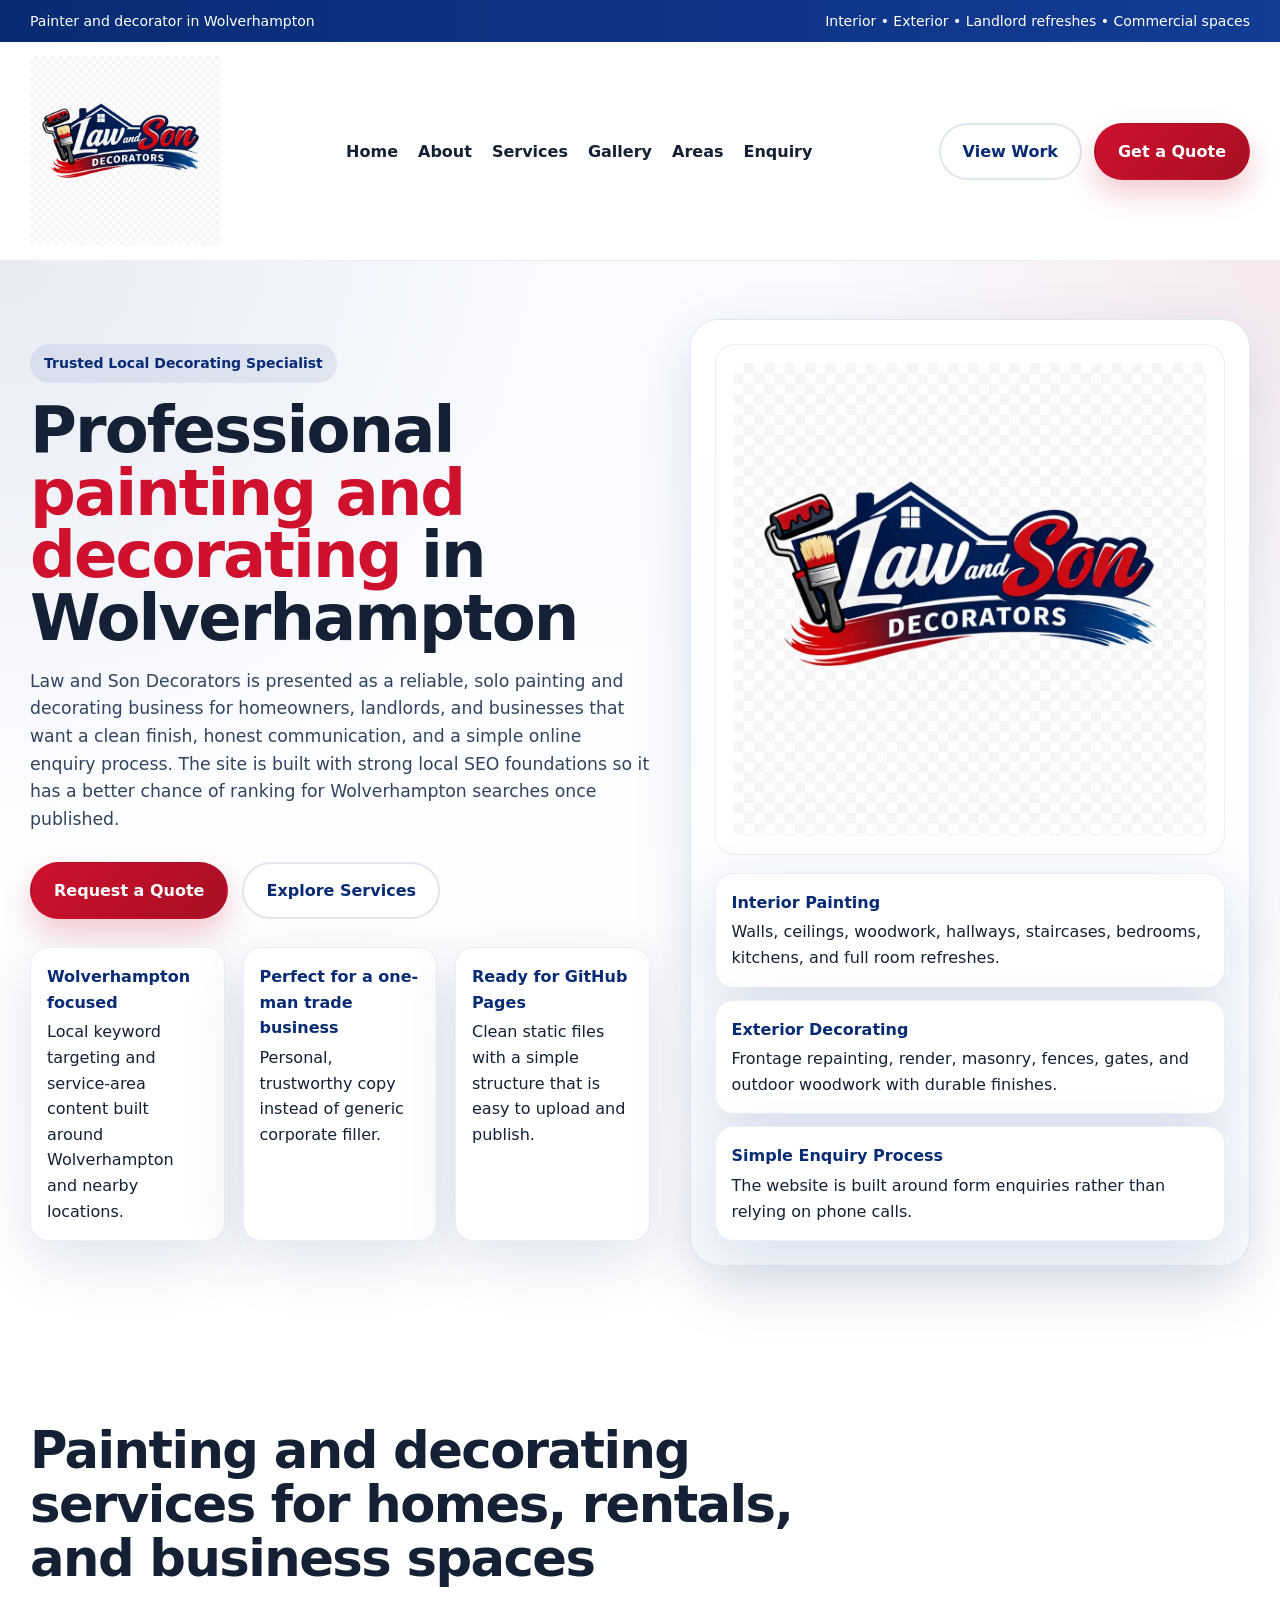
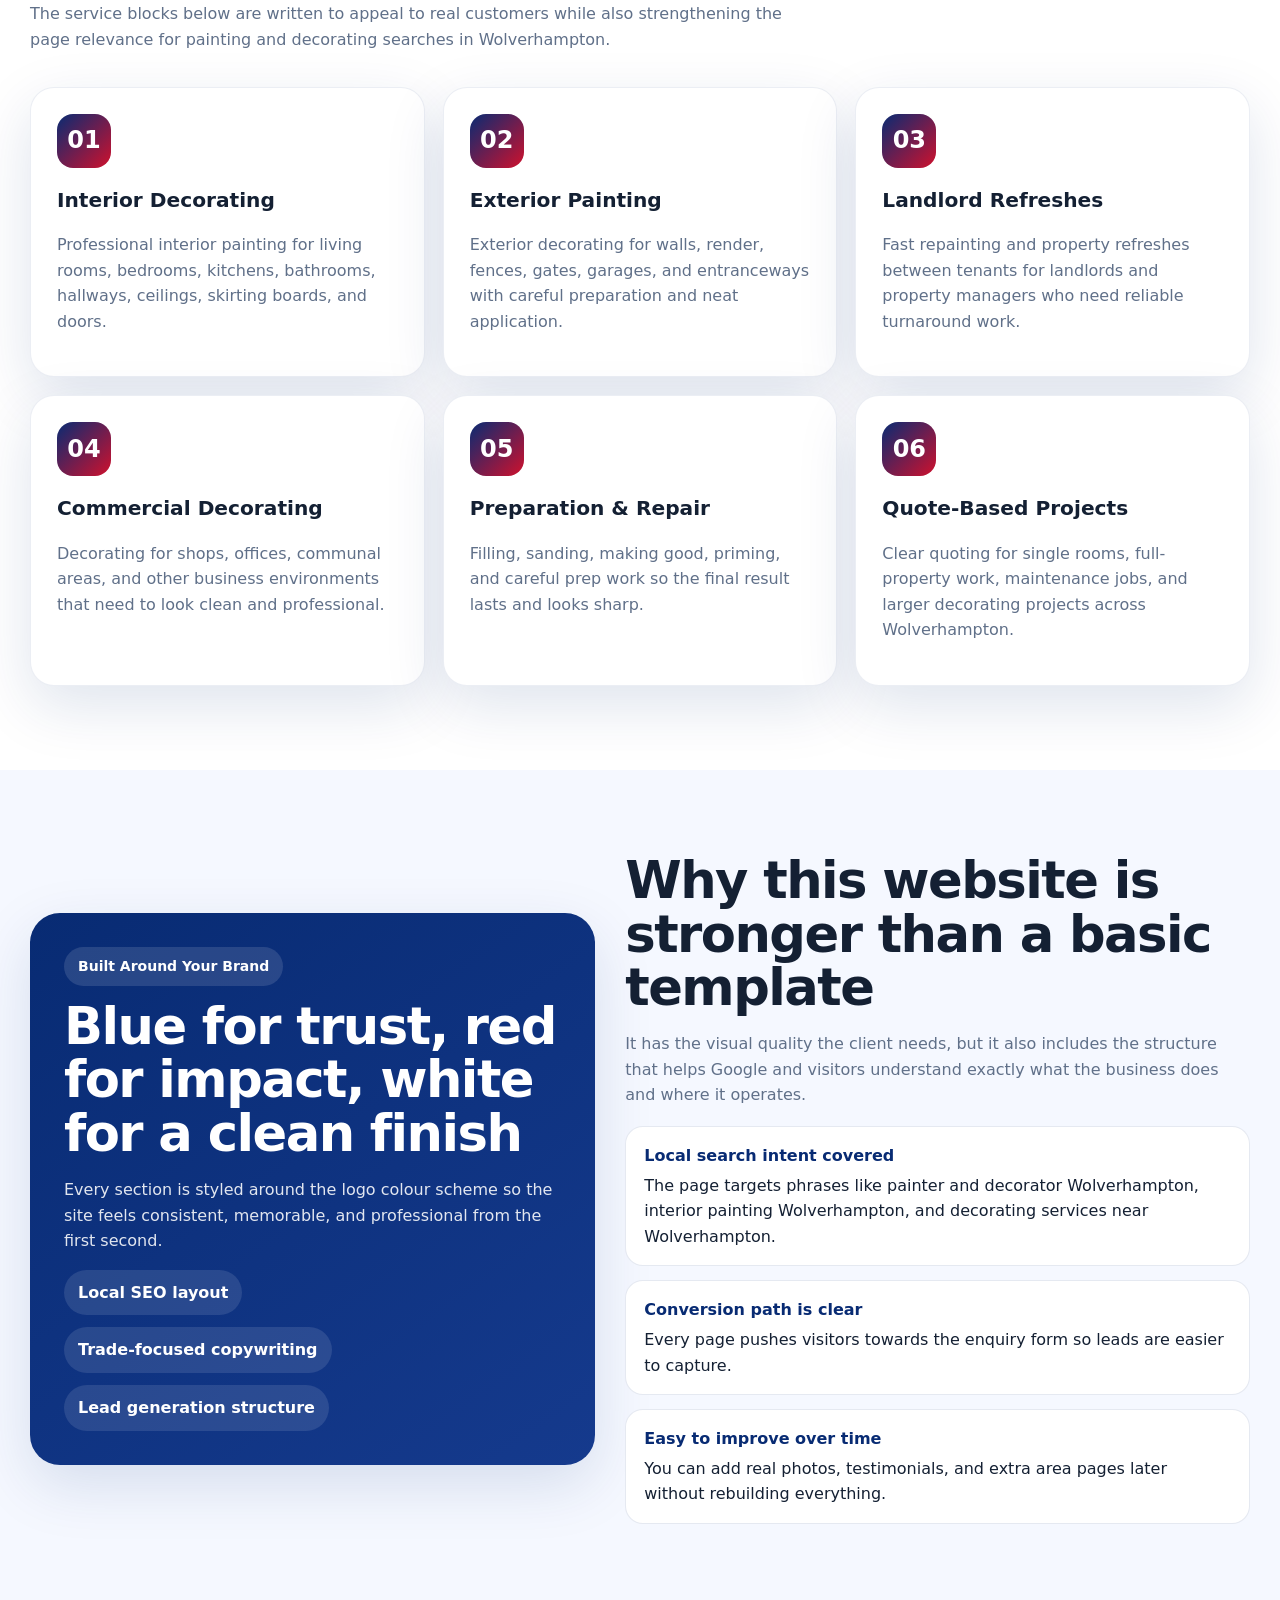
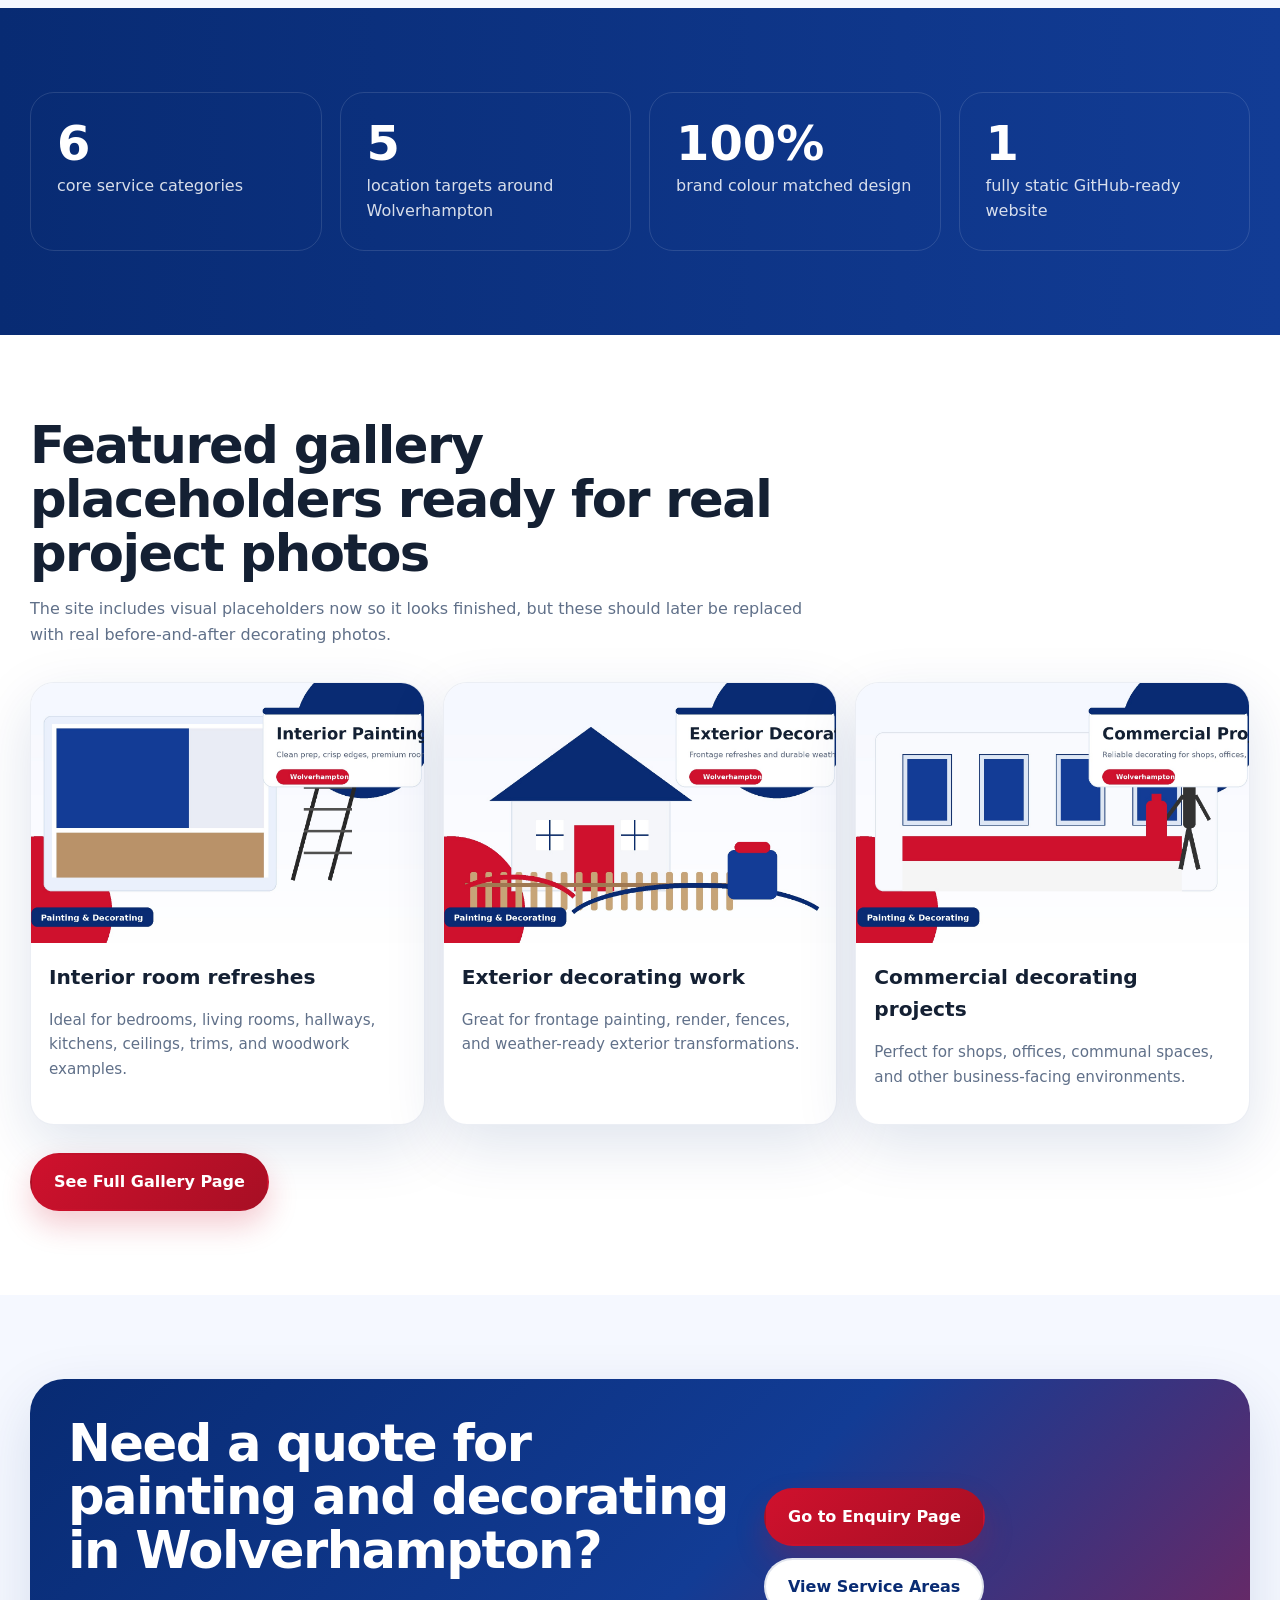
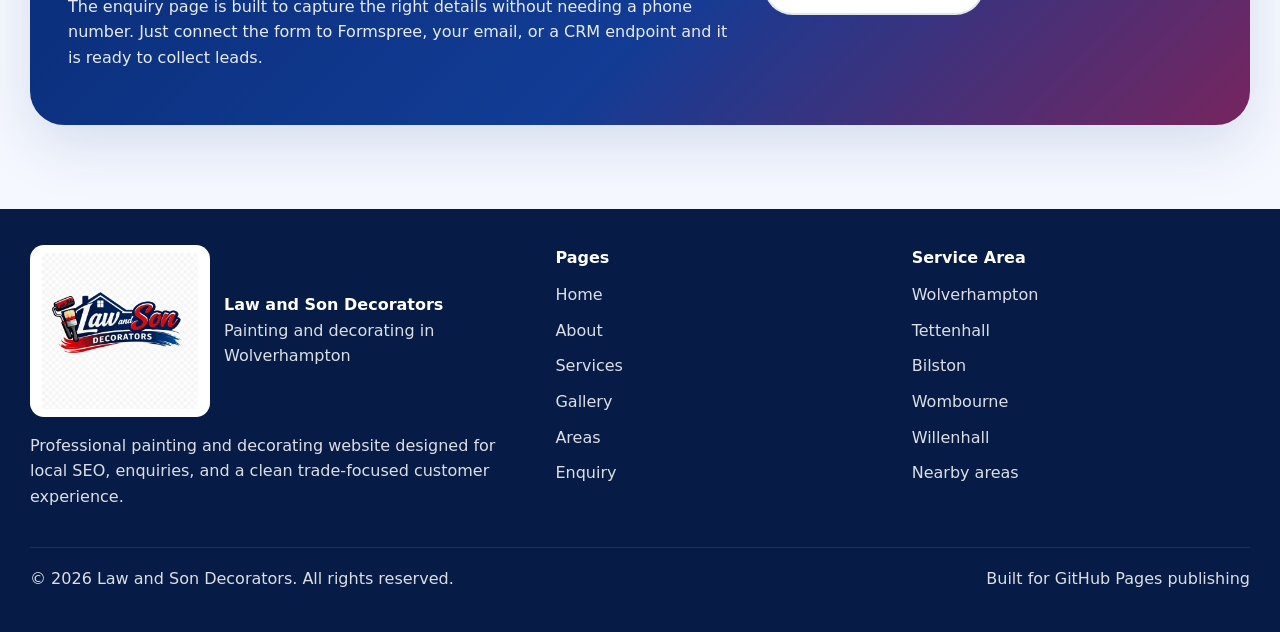
==== commit 37a03f75: "Add files via upload" ====
--- a/index.html
+++ b/index.html
@@ -1,37 +1,363 @@
-
 <!DOCTYPE html>
-<html>
+<html lang="en-GB">
 <head>
-<title>Painter and Decorator Wolverhampton | Law and Son Decorators</title>
-<link rel="stylesheet" href="assets/css/styles.css">
+  <meta charset="UTF-8" />
+<meta name="viewport" content="width=device-width, initial-scale=1.0" />
+<link rel="icon" href="assets/images/favicon.png" />
+<link rel="stylesheet" href="assets/css/styles.css" />
+<script defer src="assets/js/main.js"></script>
+  <title>Painter and Decorator Wolverhampton | Law and Son Decorators</title>
+  <meta name="description" content="Law and Son Decorators is a Wolverhampton painting and decorating business offering interior painting, exterior decorating, landlord refreshes and commercial decorating services." />
+  <meta name="keywords" content="painter and decorator Wolverhampton, Wolverhampton decorators, interior painting Wolverhampton, exterior painting Wolverhampton, decorating services Wolverhampton" />
+  <meta name="robots" content="index,follow,max-image-preview:large" />
+  <link rel="canonical" href="https://www.lawandsondecorators.co.uk/" />
+  <meta property="og:title" content="Law and Son Decorators | Painter and Decorator in Wolverhampton" />
+  <meta property="og:description" content="Professional painting and decorating services in Wolverhampton for homes, landlords and commercial spaces." />
+  <meta property="og:type" content="website" />
+  <meta property="og:locale" content="en_GB" />
+  
+<script type="application/ld+json">
+{
+  "@context":"https://schema.org",
+  "@type":"HousePainter",
+  "name":"Law and Son Decorators",
+  "image":"https://www.lawandsondecorators.co.uk/assets/images/logo.jpg",
+  "url":"https://www.lawandsondecorators.co.uk/",
+  "areaServed":[
+    {"@type":"City","name":"Wolverhampton"},
+    {"@type":"Place","name":"Tettenhall"},
+    {"@type":"Place","name":"Bilston"},
+    {"@type":"Place","name":"Wombourne"},
+    {"@type":"Place","name":"Willenhall"}
+  ],
+  "address":{
+    "@type":"PostalAddress",
+    "addressLocality":"Wolverhampton",
+    "addressCountry":"GB"
+  },
+  "description":"Painting and decorating services in Wolverhampton including interior painting, exterior decorating, landlord refreshes and commercial decorating."
+}
+</script>
+
 </head>
 <body>
+  
+<div class="topbar">
+  <div class="container topbar-inner">
+    <div>Painter and decorator in Wolverhampton</div>
+    <div>Interior • Exterior • Landlord refreshes • Commercial spaces</div>
+  </div>
+</div>
+
+  
 <header>
-<nav>
-<a href="index.html">Home</a>
-<a href="services.html">Services</a>
-<a href="gallery.html">Gallery</a>
-<a href="areas.html">Areas</a>
-<a href="enquiry.html">Enquiry</a>
-</nav>
+  <div class="container">
+    <nav class="nav">
+      <a class="brand" href="index.html" aria-label="Law and Son Decorators home">
+        <img src="assets/images/logo.jpg" alt="Law and Son Decorators logo" />
+      </a>
+
+      <div class="nav-links">
+        <a href="index.html">Home</a>
+        <a href="about.html">About</a>
+        <a href="services.html">Services</a>
+        <a href="gallery.html">Gallery</a>
+        <a href="areas.html">Areas</a>
+        <a href="enquiry.html">Enquiry</a>
+      </div>
+
+      <div class="nav-cta">
+        <a class="btn btn-secondary" href="gallery.html">View Work</a>
+        <a class="btn btn-primary" href="enquiry.html">Get a Quote</a>
+      </div>
+
+      <button class="menu-btn" id="menuToggle" aria-label="Toggle menu">Menu</button>
+    </nav>
+
+    <div class="mobile-panel" id="mobilePanel">
+      <div class="mobile-links">
+        <a href="index.html">Home</a>
+        <a href="about.html">About</a>
+        <a href="services.html">Services</a>
+        <a href="gallery.html">Gallery</a>
+        <a href="areas.html">Areas</a>
+        <a href="enquiry.html">Enquiry</a>
+      </div>
+    </div>
+  </div>
 </header>
 
-<section class="hero">
-<div class="container">
-<h1>Professional Painting and Decorating in Wolverhampton</h1>
-<p>Interior and exterior decorating for homes, landlords and businesses across Wolverhampton.</p>
-<a class="btn" href="enquiry.html">Request a Quote</a>
-</div>
-</section>
-
-<div class="container grid">
-<div class="card"><h3>Interior Painting</h3><p>Rooms, ceilings, trims and full home refreshes.</p></div>
-<div class="card"><h3>Exterior Decorating</h3><p>Render, masonry, fences and exterior woodwork.</p></div>
-<div class="card"><h3>Landlord Work</h3><p>Rental property repainting between tenants.</p></div>
-</div>
-
+
+  <main>
+    <section class="hero">
+      <div class="container hero-grid">
+        <div>
+          <div class="eyebrow">Trusted Local Decorating Specialist</div>
+          <h1>Professional <span>painting and decorating</span> in Wolverhampton</h1>
+          <p class="lead">
+            Law and Son Decorators is presented as a reliable, solo painting and decorating business for homeowners,
+            landlords, and businesses that want a clean finish, honest communication, and a simple online enquiry process.
+            The site is built with strong local SEO foundations so it has a better chance of ranking for Wolverhampton searches once published.
+          </p>
+
+          <div class="hero-actions">
+            <a class="btn btn-primary" href="enquiry.html">Request a Quote</a>
+            <a class="btn btn-secondary" href="services.html">Explore Services</a>
+          </div>
+
+          <div class="hero-points">
+            <div class="point">
+              <strong>Wolverhampton focused</strong>
+              Local keyword targeting and service-area content built around Wolverhampton and nearby locations.
+            </div>
+            <div class="point">
+              <strong>Perfect for a one-man trade business</strong>
+              Personal, trustworthy copy instead of generic corporate filler.
+            </div>
+            <div class="point">
+              <strong>Ready for GitHub Pages</strong>
+              Clean static files with a simple structure that is easy to upload and publish.
+            </div>
+          </div>
+        </div>
+
+        <div class="hero-card">
+          <div class="hero-logo">
+            <img src="assets/images/logo.jpg" alt="Law and Son Decorators logo" />
+          </div>
+          <div class="quote-stack">
+            <div class="point">
+              <strong>Interior Painting</strong>
+              Walls, ceilings, woodwork, hallways, staircases, bedrooms, kitchens, and full room refreshes.
+            </div>
+            <div class="point">
+              <strong>Exterior Decorating</strong>
+              Frontage repainting, render, masonry, fences, gates, and outdoor woodwork with durable finishes.
+            </div>
+            <div class="point">
+              <strong>Simple Enquiry Process</strong>
+              The website is built around form enquiries rather than relying on phone calls.
+            </div>
+          </div>
+        </div>
+      </div>
+    </section>
+
+    <section class="section">
+      <div class="container">
+        <div class="section-head">
+          <h2>Painting and decorating services for homes, rentals, and business spaces</h2>
+          <p class="muted">
+            The service blocks below are written to appeal to real customers while also strengthening the page relevance for painting and decorating searches in Wolverhampton.
+          </p>
+        </div>
+
+        <div class="grid-3">
+          <article class="card">
+            <div class="icon">01</div>
+            <h3>Interior Decorating</h3>
+            <p class="muted">Professional interior painting for living rooms, bedrooms, kitchens, bathrooms, hallways, ceilings, skirting boards, and doors.</p>
+          </article>
+          <article class="card">
+            <div class="icon">02</div>
+            <h3>Exterior Painting</h3>
+            <p class="muted">Exterior decorating for walls, render, fences, gates, garages, and entranceways with careful preparation and neat application.</p>
+          </article>
+          <article class="card">
+            <div class="icon">03</div>
+            <h3>Landlord Refreshes</h3>
+            <p class="muted">Fast repainting and property refreshes between tenants for landlords and property managers who need reliable turnaround work.</p>
+          </article>
+          <article class="card">
+            <div class="icon">04</div>
+            <h3>Commercial Decorating</h3>
+            <p class="muted">Decorating for shops, offices, communal areas, and other business environments that need to look clean and professional.</p>
+          </article>
+          <article class="card">
+            <div class="icon">05</div>
+            <h3>Preparation & Repair</h3>
+            <p class="muted">Filling, sanding, making good, priming, and careful prep work so the final result lasts and looks sharp.</p>
+          </article>
+          <article class="card">
+            <div class="icon">06</div>
+            <h3>Quote-Based Projects</h3>
+            <p class="muted">Clear quoting for single rooms, full-property work, maintenance jobs, and larger decorating projects across Wolverhampton.</p>
+          </article>
+        </div>
+      </div>
+    </section>
+
+    <section class="section off">
+      <div class="container split">
+        <div class="panel">
+          <div>
+            <div class="eyebrow">Built Around Your Brand</div>
+            <h2 style="color:white;margin-top:14px;">Blue for trust, red for impact, white for a clean finish</h2>
+            <p>
+              Every section is styled around the logo colour scheme so the site feels consistent, memorable, and professional from the first second.
+            </p>
+          </div>
+          <div class="badges">
+            <div class="badge">Local SEO layout</div>
+            <div class="badge">Trade-focused copywriting</div>
+            <div class="badge">Lead generation structure</div>
+          </div>
+        </div>
+
+        <div>
+          <div class="section-head" style="margin-bottom:18px;">
+            <h2>Why this website is stronger than a basic template</h2>
+            <p class="muted">
+              It has the visual quality the client needs, but it also includes the structure that helps Google and visitors understand exactly what the business does and where it operates.
+            </p>
+          </div>
+          <div class="checklist">
+            <div class="check">
+              <strong>Local search intent covered</strong>
+              The page targets phrases like painter and decorator Wolverhampton, interior painting Wolverhampton, and decorating services near Wolverhampton.
+            </div>
+            <div class="check">
+              <strong>Conversion path is clear</strong>
+              Every page pushes visitors towards the enquiry form so leads are easier to capture.
+            </div>
+            <div class="check">
+              <strong>Easy to improve over time</strong>
+              You can add real photos, testimonials, and extra area pages later without rebuilding everything.
+            </div>
+          </div>
+        </div>
+      </div>
+    </section>
+
+    <section class="section stats">
+      <div class="container">
+        <div class="stats-grid">
+          <div class="stat-card">
+            <strong>6</strong>
+            <span>core service categories</span>
+          </div>
+          <div class="stat-card">
+            <strong>5</strong>
+            <span>location targets around Wolverhampton</span>
+          </div>
+          <div class="stat-card">
+            <strong>100%</strong>
+            <span>brand colour matched design</span>
+          </div>
+          <div class="stat-card">
+            <strong>1</strong>
+            <span>fully static GitHub-ready website</span>
+          </div>
+        </div>
+      </div>
+    </section>
+
+    <section class="section" id="featured-work">
+      <div class="container">
+        <div class="section-head">
+          <h2>Featured gallery placeholders ready for real project photos</h2>
+          <p class="muted">
+            The site includes visual placeholders now so it looks finished, but these should later be replaced with real before-and-after decorating photos.
+          </p>
+        </div>
+
+        <div class="gallery-grid">
+          <article class="photo-card">
+            <img src="assets/images/interior-painting.jpg" alt="Interior painting service visual for Law and Son Decorators" />
+            <div class="copy">
+              <h3>Interior room refreshes</h3>
+              <p class="small">Ideal for bedrooms, living rooms, hallways, kitchens, ceilings, trims, and woodwork examples.</p>
+            </div>
+          </article>
+          <article class="photo-card">
+            <img src="assets/images/exterior-decorating.jpg" alt="Exterior decorating service visual for Law and Son Decorators" />
+            <div class="copy">
+              <h3>Exterior decorating work</h3>
+              <p class="small">Great for frontage painting, render, fences, and weather-ready exterior transformations.</p>
+            </div>
+          </article>
+          <article class="photo-card">
+            <img src="assets/images/commercial-decorating.jpg" alt="Commercial decorating service visual for Law and Son Decorators" />
+            <div class="copy">
+              <h3>Commercial decorating projects</h3>
+              <p class="small">Perfect for shops, offices, communal spaces, and other business-facing environments.</p>
+            </div>
+          </article>
+        </div>
+
+        <div style="margin-top:28px;">
+          <a class="btn btn-primary" href="gallery.html">See Full Gallery Page</a>
+        </div>
+      </div>
+    </section>
+
+    <section class="section off">
+      <div class="container">
+        <div class="cta-box">
+          <div>
+            <h2 style="color:white;margin:0 0 12px;">Need a quote for painting and decorating in Wolverhampton?</h2>
+            <p>
+              The enquiry page is built to capture the right details without needing a phone number.
+              Just connect the form to Formspree, your email, or a CRM endpoint and it is ready to collect leads.
+            </p>
+          </div>
+          <div style="display:flex;gap:12px;flex-wrap:wrap;">
+            <a class="btn btn-primary" href="enquiry.html">Go to Enquiry Page</a>
+            <a class="btn btn-secondary" href="areas.html">View Service Areas</a>
+          </div>
+        </div>
+      </div>
+    </section>
+  </main>
+
+  
 <footer>
-<p>Law and Son Decorators – Wolverhampton</p>
+  <div class="container">
+    <div class="footer-top">
+      <div>
+        <div class="footer-brand">
+          <img src="assets/images/logo.jpg" alt="Law and Son Decorators footer logo" />
+          <div>
+            <div style="font-weight:800;color:white;">Law and Son Decorators</div>
+            <div>Painting and decorating in Wolverhampton</div>
+          </div>
+        </div>
+        <p style="max-width:46ch;margin-top:16px;">
+          Professional painting and decorating website designed for local SEO, enquiries, and a clean trade-focused customer experience.
+        </p>
+      </div>
+
+      <div>
+        <div style="font-weight:800;color:white;margin-bottom:12px;">Pages</div>
+        <div class="footer-list">
+          <a href="index.html">Home</a>
+          <a href="about.html">About</a>
+          <a href="services.html">Services</a>
+          <a href="gallery.html">Gallery</a>
+          <a href="areas.html">Areas</a>
+          <a href="enquiry.html">Enquiry</a>
+        </div>
+      </div>
+
+      <div>
+        <div style="font-weight:800;color:white;margin-bottom:12px;">Service Area</div>
+        <div class="footer-list">
+          <span>Wolverhampton</span>
+          <span>Tettenhall</span>
+          <span>Bilston</span>
+          <span>Wombourne</span>
+          <span>Willenhall</span>
+          <span>Nearby areas</span>
+        </div>
+      </div>
+    </div>
+
+    <div class="copy-row">
+      <div>© 2026 Law and Son Decorators. All rights reserved.</div>
+      <div>Built for GitHub Pages publishing</div>
+    </div>
+  </div>
 </footer>
+
 </body>
 </html>
--- a/assets/css/styles.css
+++ b/assets/css/styles.css
@@ -1,10 +1,418 @@
 
-body{font-family:Arial,Helvetica,sans-serif;margin:0;background:#fff;color:#111}
-header{background:#082b73;color:#fff;padding:20px}
-nav a{color:#fff;margin-right:15px;text-decoration:none;font-weight:bold}
-.container{max-width:1100px;margin:auto;padding:20px}
-.hero{padding:80px 20px;background:#f5f8ff}
-.btn{background:#cf112d;color:#fff;padding:12px 18px;border-radius:6px;text-decoration:none}
-.grid{display:grid;grid-template-columns:repeat(auto-fit,minmax(250px,1fr));gap:20px}
-.card{border:1px solid #ddd;padding:20px;border-radius:8px}
-footer{background:#061b46;color:#fff;padding:20px;margin-top:40px}
+:root{
+  --navy:#082b73;
+  --navy-2:#123c95;
+  --red:#cf112d;
+  --red-2:#e43a52;
+  --red-3:#a70f24;
+  --white:#ffffff;
+  --off:#f5f8ff;
+  --off-2:#eef4ff;
+  --ink:#142033;
+  --muted:#607089;
+  --line:#d8e1ef;
+  --shadow:0 20px 60px rgba(8,43,115,.13);
+  --radius:24px;
+  --radius-sm:18px;
+  --max:1220px;
+}
+*{box-sizing:border-box}
+html{scroll-behavior:smooth}
+body{
+  margin:0;
+  font-family:Inter,ui-sans-serif,system-ui,-apple-system,"Segoe UI",Arial,sans-serif;
+  color:var(--ink);
+  background:#fff;
+  line-height:1.6;
+}
+img{max-width:100%;display:block}
+a{text-decoration:none;color:inherit}
+.container{width:min(var(--max),calc(100% - 32px));margin:0 auto}
+.topbar{
+  background:linear-gradient(90deg,var(--navy),var(--navy-2));
+  color:#fff;
+  font-size:14px;
+}
+.topbar-inner{
+  display:flex;
+  justify-content:space-between;
+  gap:14px;
+  flex-wrap:wrap;
+  padding:10px 0;
+}
+header{
+  position:sticky;
+  top:0;
+  z-index:50;
+  background:rgba(255,255,255,.96);
+  backdrop-filter:blur(14px);
+  border-bottom:1px solid rgba(8,43,115,.08);
+}
+.nav{
+  display:flex;
+  align-items:center;
+  justify-content:space-between;
+  gap:18px;
+  padding:14px 0;
+}
+.brand img{
+  width:190px;
+  max-width:44vw;
+  object-fit:contain;
+}
+.nav-links{
+  display:flex;
+  align-items:center;
+  gap:20px;
+  font-weight:700;
+}
+.nav-links a:hover,.nav-links a.active{color:var(--navy)}
+.nav-cta{
+  display:flex;
+  align-items:center;
+  gap:12px;
+}
+.menu-btn{
+  display:none;
+  border:1px solid var(--line);
+  background:#fff;
+  border-radius:12px;
+  padding:10px 12px;
+  color:var(--navy);
+  font-weight:800;
+}
+.mobile-panel{display:none;padding:0 0 14px}
+.mobile-panel.open{display:block}
+.mobile-links{
+  display:grid;
+  gap:10px;
+  padding-top:10px;
+  border-top:1px solid rgba(8,43,115,.08);
+}
+.mobile-links a{
+  padding:10px 0;
+  font-weight:700;
+}
+.btn{
+  display:inline-flex;
+  align-items:center;
+  justify-content:center;
+  gap:10px;
+  border-radius:999px;
+  padding:14px 22px;
+  border:2px solid transparent;
+  font-weight:800;
+  transition:.2s ease;
+}
+.btn:hover{transform:translateY(-1px)}
+.btn-primary{
+  background:linear-gradient(135deg,var(--red),var(--red-3));
+  color:#fff;
+  box-shadow:0 14px 30px rgba(207,17,45,.22);
+}
+.btn-secondary{
+  background:#fff;
+  color:var(--navy);
+  border-color:rgba(8,43,115,.12);
+}
+.hero{
+  position:relative;
+  overflow:hidden;
+  background:
+    radial-gradient(circle at top right, rgba(207,17,45,.08), transparent 28%),
+    radial-gradient(circle at left top, rgba(8,43,115,.08), transparent 34%),
+    linear-gradient(180deg, #f9fbff 0%, #fff 85%);
+}
+.hero-grid{
+  display:grid;
+  grid-template-columns:1.05fr .95fr;
+  gap:40px;
+  align-items:center;
+  padding:58px 0 74px;
+}
+.eyebrow{
+  display:inline-flex;
+  align-items:center;
+  gap:10px;
+  padding:8px 14px;
+  border-radius:999px;
+  background:rgba(8,43,115,.08);
+  color:var(--navy);
+  font-weight:800;
+  font-size:14px;
+}
+h1,.h1{
+  font-size:clamp(2.4rem,5vw,4.7rem);
+  line-height:.98;
+  letter-spacing:-.03em;
+  margin:16px 0 18px;
+}
+h2,.h2{
+  font-size:clamp(2rem,4vw,3.2rem);
+  line-height:1.05;
+  letter-spacing:-.03em;
+  margin:0 0 12px;
+}
+h3{
+  margin:0 0 8px;
+  font-size:1.26rem;
+}
+.lead{
+  font-size:1.08rem;
+  color:#31445d;
+  max-width:63ch;
+}
+.hero h1 span,.page-banner h1 span{color:var(--red)}
+.hero-actions{
+  display:flex;
+  gap:14px;
+  flex-wrap:wrap;
+  margin:28px 0;
+}
+.hero-points,.stats-grid,.grid-2,.grid-3,.gallery-grid,.service-detail-grid,.areas-grid,.testimonial-grid,.footer-top{
+  display:grid;
+  gap:18px;
+}
+.hero-points{grid-template-columns:repeat(3,minmax(0,1fr)); margin-top:18px}
+.grid-2{grid-template-columns:repeat(2,minmax(0,1fr))}
+.grid-3,.areas-grid,.testimonial-grid{grid-template-columns:repeat(3,minmax(0,1fr))}
+.stats-grid{grid-template-columns:repeat(4,minmax(0,1fr))}
+.gallery-grid{grid-template-columns:repeat(3,minmax(0,1fr))}
+.service-detail-grid{grid-template-columns:repeat(2,minmax(0,1fr))}
+.card,.stat-card,.info-card,.photo-card,.contact-card,.feature-card{
+  background:#fff;
+  border:1px solid rgba(8,43,115,.08);
+  border-radius:var(--radius);
+  padding:26px;
+  box-shadow:var(--shadow);
+}
+.point{
+  background:#fff;
+  border:1px solid rgba(8,43,115,.08);
+  border-radius:18px;
+  padding:16px;
+  box-shadow:var(--shadow);
+}
+.point strong,.check strong,.service-list li strong,.contact-list strong{display:block;color:var(--navy);margin-bottom:4px}
+.hero-card{
+  background:linear-gradient(180deg,#fff 0%,#f8fbff 100%);
+  border:1px solid rgba(8,43,115,.10);
+  border-radius:28px;
+  padding:24px;
+  box-shadow:var(--shadow);
+}
+.hero-logo{
+  width:100%;
+  background:#fff;
+  border-radius:20px;
+  padding:18px;
+  border:1px solid rgba(8,43,115,.08);
+}
+.quote-stack{display:grid;gap:12px;margin-top:18px}
+.section{padding:84px 0}
+.section.off{background:var(--off)}
+.section-head{
+  max-width:780px;
+  margin-bottom:34px;
+}
+.section-head.center{text-align:center;margin-left:auto;margin-right:auto}
+.muted{color:var(--muted)}
+.icon{
+  width:54px;
+  height:54px;
+  border-radius:16px;
+  display:grid;
+  place-items:center;
+  margin-bottom:16px;
+  color:#fff;
+  font-weight:900;
+  font-size:24px;
+  background:linear-gradient(135deg,var(--navy),var(--red));
+}
+.split{
+  display:grid;
+  grid-template-columns:.95fr 1.05fr;
+  gap:30px;
+  align-items:center;
+}
+.panel{
+  background:linear-gradient(145deg,var(--navy),#153a8d);
+  color:#fff;
+  border-radius:30px;
+  padding:34px;
+  min-height:420px;
+  box-shadow:var(--shadow);
+  display:flex;
+  flex-direction:column;
+  justify-content:space-between;
+}
+.panel .eyebrow{background:rgba(255,255,255,.12); color:#fff}
+.panel p{color:rgba(255,255,255,.88)}
+.badges{display:grid;gap:12px}
+.badge{
+  display:inline-flex;
+  width:fit-content;
+  align-items:center;
+  gap:10px;
+  padding:10px 14px;
+  border-radius:999px;
+  background:rgba(255,255,255,.11);
+  font-weight:700;
+}
+.checklist,.seo-list,.contact-list,.service-list,.process-grid{
+  display:grid;
+  gap:14px;
+}
+.check,.seo-item,.contact-item,.area-card{
+  border:1px solid rgba(8,43,115,.10);
+  border-radius:18px;
+  padding:16px 18px;
+  background:#fff;
+}
+.stats{
+  background:linear-gradient(90deg,var(--navy),#123c95);
+  color:#fff;
+}
+.stat-card{background:transparent;border-color:rgba(255,255,255,.12);box-shadow:none}
+.stat-card strong{
+  display:block;
+  font-size:clamp(2rem,4vw,3rem);
+  line-height:1;
+  margin-bottom:6px;
+}
+.stat-card span{color:rgba(255,255,255,.84)}
+.photo-card{
+  padding:0;
+  overflow:hidden;
+}
+.photo-card img{
+  width:100%;
+  height:260px;
+  object-fit:cover;
+}
+.photo-card .copy{padding:18px 18px 20px}
+.service-list{
+  list-style:none;
+  padding:0;
+  margin:0;
+}
+.service-list li{
+  border:1px solid rgba(8,43,115,.08);
+  border-radius:18px;
+  padding:16px 18px;
+  background:#fff;
+}
+.page-banner{
+  background:
+    radial-gradient(circle at top right, rgba(207,17,45,.08), transparent 25%),
+    linear-gradient(180deg,#f8fbff 0%,#fff 100%);
+  padding:64px 0 54px;
+}
+.breadcrumb{
+  font-size:.95rem;
+  color:var(--muted);
+}
+.image-cover{
+  width:100%;
+  height:100%;
+  min-height:340px;
+  object-fit:cover;
+  border-radius:28px;
+  box-shadow:var(--shadow);
+}
+.form{
+  display:grid;
+  gap:14px;
+}
+.field{
+  display:grid;
+  gap:8px;
+}
+label{font-weight:700;color:var(--navy)}
+input,textarea,select{
+  width:100%;
+  border:1px solid #cbd5e1;
+  border-radius:16px;
+  padding:14px 16px;
+  font:inherit;
+  outline:none;
+  background:#fff;
+}
+input:focus,textarea:focus,select:focus{
+  border-color:var(--navy);
+  box-shadow:0 0 0 4px rgba(8,43,115,.08);
+}
+textarea{resize:vertical; min-height:170px}
+footer{
+  background:#061b46;
+  color:rgba(255,255,255,.86);
+  padding:36px 0 40px;
+}
+.footer-top{
+  grid-template-columns:1.2fr .8fr .8fr;
+  align-items:start;
+  margin-bottom:22px;
+}
+.footer-brand{
+  display:flex;
+  align-items:center;
+  gap:14px;
+}
+.footer-brand img{
+  width:180px;
+  background:#fff;
+  padding:8px 12px;
+  border-radius:14px;
+}
+.footer-list{
+  display:grid;
+  gap:10px;
+}
+.footer-list a:hover{color:#fff}
+.copy-row{
+  border-top:1px solid rgba(255,255,255,.10);
+  padding-top:18px;
+  display:flex;
+  justify-content:space-between;
+  gap:12px;
+  flex-wrap:wrap;
+}
+.small{font-size:.95rem;color:var(--muted)}
+.cta-box{
+  background:linear-gradient(135deg,var(--navy),#123c95 55%,var(--red) 140%);
+  color:#fff;
+  border-radius:34px;
+  padding:38px;
+  box-shadow:var(--shadow);
+  display:grid;
+  grid-template-columns:1.2fr .8fr;
+  gap:24px;
+  align-items:center;
+}
+.cta-box p{color:rgba(255,255,255,.9)}
+.table-like{
+  display:grid;
+  gap:12px;
+}
+.table-row{
+  display:grid;
+  grid-template-columns:1fr 1fr;
+  gap:14px;
+}
+.notice{
+  border-left:4px solid var(--red);
+  padding-left:14px;
+}
+@media (max-width:1024px){
+  .hero-grid,.split,.cta-box,.footer-top,.table-row{grid-template-columns:1fr}
+  .grid-3,.gallery-grid,.service-detail-grid,.areas-grid,.testimonial-grid,.stats-grid{grid-template-columns:repeat(2,minmax(0,1fr))}
+  .hero-points{grid-template-columns:1fr}
+}
+@media (max-width:780px){
+  .nav-links,.nav-cta{display:none}
+  .menu-btn{display:inline-flex}
+  .section{padding:66px 0}
+  .grid-2,.grid-3,.gallery-grid,.service-detail-grid,.areas-grid,.testimonial-grid,.stats-grid{grid-template-columns:1fr}
+  .topbar-inner{justify-content:center;text-align:center}
+  h1,.h1,h2,.h2{font-size:clamp(2rem,12vw,3.6rem)}
+}
